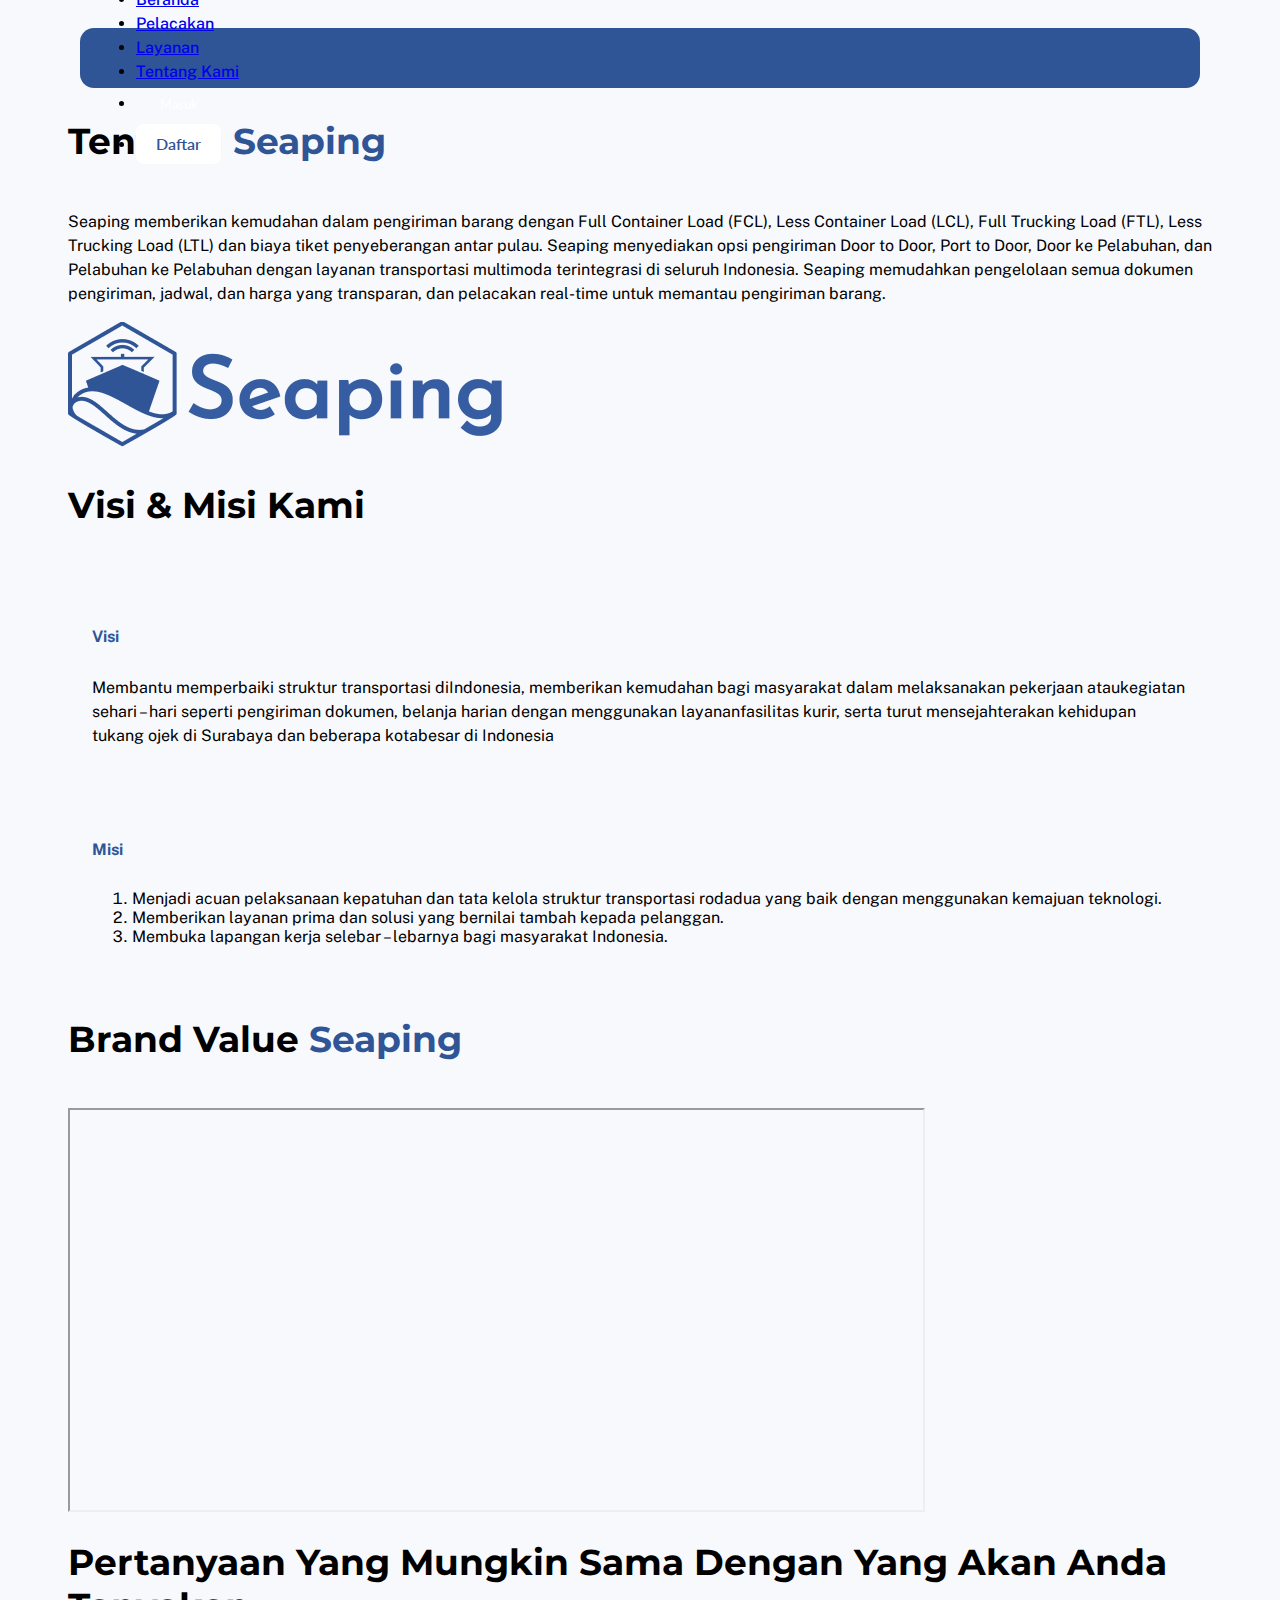
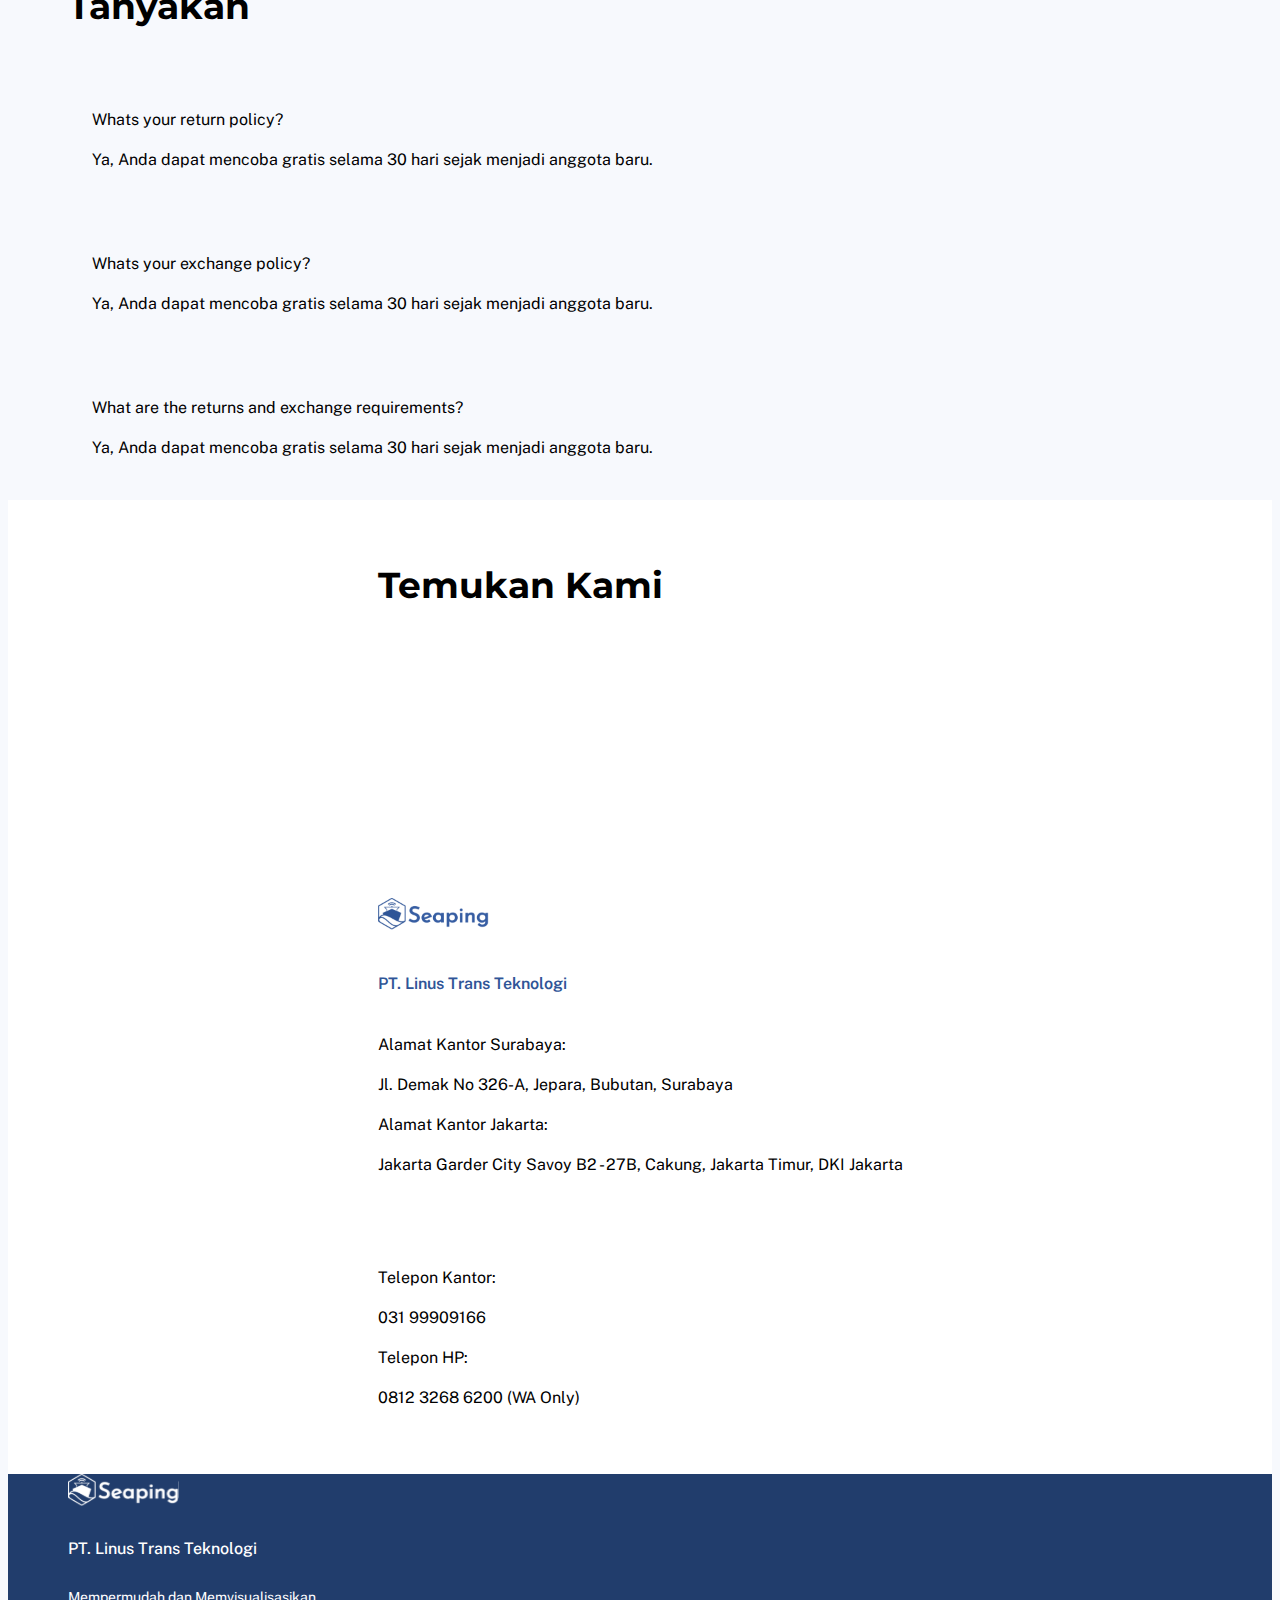
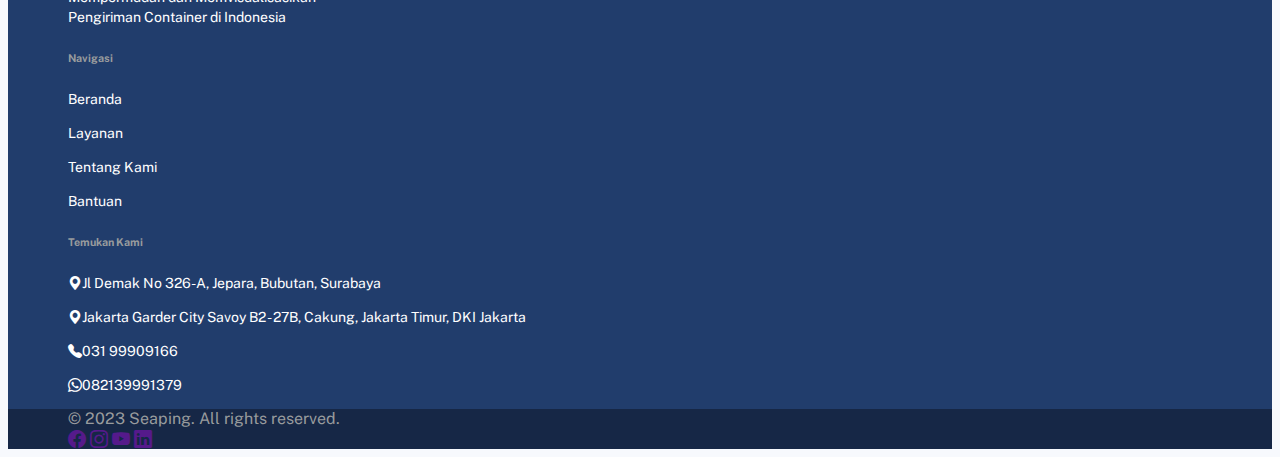
==== about us.html @ da6cc8b9 "Merge pull request #4 from slpwlkr33/gabungan" ====
<!DOCTYPE html>
<html lang="en">
  <head>
    <meta charset="UTF-8" />
    <meta http-equiv="X-UA-Compatible" content="IE=edge" />
    <meta name="viewport" content="width=device-width, initial-scale=1.0" />
    <link href="https://cdn.jsdelivr.net/npm/bootstrap@5.3.0-alpha1/dist/css/bootstrap.min.css" rel="stylesheet" integrity="sha384-GLhlTQ8iRABdZLl6O3oVMWSktQOp6b7In1Zl3/Jr59b6EGGoI1aFkw7cmDA6j6gD" crossorigin="anonymous" />
    <script src="https://cdn.jsdelivr.net/npm/bootstrap@5.3.0-alpha1/dist/js/bootstrap.bundle.min.js" integrity="sha384-w76AqPfDkMBDXo30jS1Sgez6pr3x5MlQ1ZAGC+nuZB+EYdgRZgiwxhTBTkF7CXvN" crossorigin="anonymous"></script>
    <link rel="stylesheet" href="https://cdn.jsdelivr.net/npm/bootstrap-icons@1.10.3/font/bootstrap-icons.css">
    <link rel="stylesheet" href="css/custom.css" />
    <title>Tentang Kami - Punggawa/Seaping</title>
  </head>

  <body id="home">
    <!-- Navbar -->
    <input type="checkbox" id="toggle">
    <nav class="navbar navbar-expand-lg sticky-top">
        <div class="container-fluid">
          <a class="navbar-brand" href="#">
            <img src="assets/img/Logo.svg" alt="Logo" height="28px" class="" />
          </a>
         
          <label class="navbar-toggler" style="color:none;border:none;" for="toggle">
            <span class="bar" ></span>
            <span class="bar" ></span>
            <span class="bar" ></span>
          </label>
  
          
            <ul class="nav-list navbar-nav ms-auto p-3 mb-2 mb-lg-0">
              <li class="nav-item align-self-center align-self-md-start me-2">
                <a class="nav-link active text-light" aria-current="page" href="index.html">Beranda</a>
              </li>
              <li class="nav-item align-self-center align-self-md-start me-2">
                <a class="nav-link active text-light" href="livemap.html">Pelacakan</a>
              </li>
              <li class="nav-item align-self-center align-self-md-start me-2">
                <a class="nav-link active text-light" href="index.html">Layanan</a>
              </li>
              <li class="nav-item align-self-center align-self-md-start me-2">
                <a class="nav-link active text-light" href="about us.html">Tentang Kami</a>
              </li>
              <li class="nav-item align-self-center align-self-md-start me-2">
              <a href="login.html">
                <button class="button-primary">Masuk</button>
              </a>
              </li>
              <li class="nav-item align-self-center align-self-md-start me-2">
               <a href="register.html">
                <button class="button-secondary">Daftar</button>
              </a>
              </li>
            </ul>
            </div>
          </div>
        </div>
      </nav>
    <!-- Akhir Navbar -->

    <!-- Hero section -->
    <section id="tentang">
      <div class="container h-100 tentang-tagline">
        <div class="row mt-5 h-100">
          <div class="col-md-12 col-lg-7 col-xl-7 order-2 order-lg-1">
            <h1 class="text-center text-lg-start mb-2">Tentang <span class="main-color">seaping</span></h1>
            <p class="text-center text-lg-start">Seaping memberikan kemudahan dalam pengiriman barang dengan Full Container Load (FCL), Less
              Container Load (LCL), Full Trucking Load (FTL), Less Trucking Load (LTL) dan biaya tiket penyeberangan antar pulau. Seaping menyediakan opsi pengiriman Door to Door, Port to Door, Door
              ke Pelabuhan, dan Pelabuhan ke Pelabuhan dengan layanan transportasi multimoda terintegrasi di seluruh
               Indonesia. Seaping memudahkan pengelolaan semua dokumen pengiriman, jadwal, dan harga yang transparan, dan pelacakan real-time untuk memantau pengiriman barang.</p>
          </div>
          <div class="col-12 col-lg-4 col-xl-4 col-xl-4 d-flex justify-content-center mx-0 order-1 order-lg-2">
            <img class="d-flex align-self-center ms-5" src="assets/img/logoabout.png" alt="logo">
          </div>
        </div>
        <div class="row mt-5 h-100 text-center">
          <h1 class="mb-2">Visi & misi kami</h1>
          <div class="col-12 col-lg-6 d-flex align-items-stretch">
            <div class="card border-0 m-2">
              <div class="card-body">
                <h5>Visi</h5>
                <p>Membantu memperbaiki struktur transportasi diIndonesia, memberikan kemudahan bagi masyarakat dalam melaksanakan pekerjaan ataukegiatan sehari – hari seperti pengiriman dokumen, belanja harian dengan menggunakan layananfasilitas kurir, serta turut mensejahterakan kehidupan tukang ojek di Surabaya dan beberapa kotabesar di Indonesia</p>
              </div>
            </div>  
          </div>
          <div class="col-12 col-lg-6 d-flex align-items-stretch">
            <div class="card border-0">
              <div class="card-body">
                <h5>Misi</h5>
                <ol class="list-group list-group-numbered text-start">
                  <li class="list-group-item border-0 p-0">Menjadi acuan pelaksanaan kepatuhan dan tata kelola struktur transportasi rodadua yang baik dengan menggunakan kemajuan teknologi.</li>
                  <li class="list-group-item border-0 p-0">Memberikan layanan prima dan solusi yang bernilai tambah kepada pelanggan.</li>
                  <li class="list-group-item border-0 p-0">Membuka lapangan kerja selebar – lebarnya bagi masyarakat Indonesia.</li>
                </ol>
              </div> 
            </div>
          </div>
        </div>
        <div class="row mt-5 d-flex justify-content-center text-center">
          <h1>brand value <span class="main-color">seaping</span></h1>
          <div class="col-lg-8 d-flex justify-content-center">
            <iframe width="853" height="400"
            src="https://www.youtube.com/embed/tgbNymZ7vqY">
            </iframe>
          </div>
        </div>
        <div class="row mt-5">
          <div class="col-md-12 col-lg-6  d-flex align-self-center">
            <h1 style="line-height: 44px;">pertanyaan yang mungkin sama
              dengan yang akan anda tanyakan</h1>
          </div>
          <div class="col-md-12 col-lg-6">
            <div class="card p-4 mb-4  border-0">
              <div class="card-body p-0">
                <p class="fw-bold m-0">Whats your return policy?</p>
                <p class="m-0">Ya, Anda dapat mencoba gratis selama 30 hari sejak menjadi anggota baru.</p>
              </div>
            </div>
            <div class="card p-4 mb-4 border-0">
              <div class="card-body p-0">
                <p class="fw-bold m-0">Whats your exchange policy?</p>
                <p class="m-0">Ya, Anda dapat mencoba gratis selama 30 hari sejak menjadi anggota baru.</p>
              </div>
            </div>
            <div class="card p-4 mb-4 border-0">
              <div class="card-body p-0">
                <p class="fw-bold m-0">What are the returns and exchange requirements?</p>
                <p class="m-0">Ya, Anda dapat mencoba gratis selama 30 hari sejak menjadi anggota baru.</p>
              </div>
            </div>
          </div>
        </div>
      </div>
    </section>
    <!-- akhir 1 -->

    <!-- temukan -->
      <section id="temukan">
        <div class="container h-100 position-relative">
          <div class="row temukan-tagline d-flex justify-content-center">
            <h1 class="text-center m-0">Temukan Kami</h1>
            <div class="col-12 col-lg-4 d-flex justify-content-end justify-content-md-center mb-4 mb-lg-0">
              <iframe src="https://www.google.com/maps/embed?pb=!1m14!1m8!1m3!1d15832.085804387249!2d112.720724!3d-7.238392!3m2!1i1024!2i768!4f13.1!3m3!1m2!1s0x2dd7f93204f3c67b%3A0xfcbd477641c84d5d!2sLINUSTRANS%20CARGO!5e0!3m2!1sid!2sid!4v1677134754027!5m2!1sid!2sid" width="275.62px" height="240px" style="border:0;" allowfullscreen="" loading="lazy" referrerpolicy="no-referrer-when-downgrade"></iframe>
              
            </div>
            <div class="col-12 col-md-8 col-lg-4 pe-0">
              <img src="assets/img/Logo (3).png" alt="Logo" height="32px" class="d-inline-block align-text-top mb-0"/>
              <h6 class="mb-3">
                PT. Linus Trans Teknologi
              </h6>
              <p class="fw-bold mb-0">Alamat Kantor Surabaya:</p>
              <p>Jl. Demak No 326-A, Jepara, Bubutan, Surabaya</p>
              <p class="fw-bold mb-0">Alamat Kantor Jakarta:</p>
              <p>Jakarta Garder City Savoy B2 - 27B, Cakung, Jakarta Timur, DKI Jakarta</p>
            </div>
            <div class="col-12 col-md-4 col-lg-4 pe-0">
              <br><br><br>
              <p class="fw-bold mb-0">Telepon Kantor:</p>
              <p>031 99909166</p>
              <p class="fw-bold mb-0">Telepon HP:</p>
              <p>0812 3268 6200 (WA Only)</p>
            </div>
          </div>
        </div>
      </section>
    <!-- akhir temukan -->

   
  </body>
    <!-- footer -->
    <section class="">
      <footer class="footer-ats text-white">
        <div class="container py-3">
          <div class="row">
            <div class="col-md-4 col-lg-5 col-xl-5 mt-3 ftrats">
              <img src="assets/img/Logo.svg" alt="Logo" height="32px" class="d-inline-block align-text-top mb-3"/>
              <h5 class="mb-3">
                PT. Linus Trans Teknologi
              </h5>
              <p class="ftrdesc">
                Mempermudah dan Memvisualisasikan Pengiriman Container di Indonesia
              </p>
            </div>
            <div class="col-md-4 col-lg-2 col-xl-2 mt-3 ftrats ps-md-5">
              <h6 class="mb-4 font-weight-bold">
                Navigasi
              </h6>
              <p>
                <a class="text-white text-decoration-none">Beranda</a>
              </p>
              <p>
                <a class="text-white text-decoration-none">Layanan</a>
              </p>
              <p>
                <a class="text-white text-decoration-none">Tentang Kami</a>
              </p>
              <p>
                <a class="text-white text-decoration-none">Bantuan</a>
              </p>
            </div>
            <div class="col-md-4 col-lg-5  col-xl-5 mt-3 ftrats">
              <h6 class="mb-4 font-weight-bold">Temukan Kami</h6>
              <p><i class="bi bi-geo-alt-fill me-2"></i>Jl Demak No 326-A, Jepara, Bubutan, Surabaya</p>
              <p><i class="bi bi-geo-alt-fill me-2"></i>Jakarta Garder City Savoy B2 - 27B, Cakung, Jakarta Timur, DKI Jakarta</p>
              <p><i class="bi bi-telephone-fill me-2"></i></i>031 99909166</p>
              <p><i class="bi bi-whatsapp me-2"></i></i>082139991379</p>
            </div>
          </div>
        </div>
        <div class="footer-bwh text-start py-3">
          <div class="container">
            <div class="row">
              <div class="col-12 col-lg-9 col-md-8 align-self-center text-center text-md-start">
                © 2023 Seaping. All rights reserved.
              </div>
              <div class="col-12 col-lg-3 col-md-4 text-center text-md-end">
                <a href="" class="btn text-light"><i class="bi bi-facebook" width="24px"></i></a>
                <a href="" class="btn text-light"><i class="bi bi-instagram" width="24px"></i></a>
                <a href="" class="btn text-light"><i class="bi bi-youtube" width="24px"></i></a>
                <a href="" class="btn text-light"><i class="bi bi-linkedin" width="24px"></i></a>
              </div>
            </div>
          </div>
        </div>
      </footer>
    </section>
    <!-- end of footer -->
</html>
---- css/custom.css ----
@import url('https://fonts.googleapis.com/css2?family=Lato&family=Montserrat:wght@400;700&family=Public+Sans:wght@400;500;700;800&display=swap');

:root {
  --main-color: #2f5597;
  --body-color: #F7F9FD;

  --main-font: "Public Sans", sans-serif;
  --heading-font: "Montserrat", sans-serif;
  --button-font: "Lato", sans-serif;
}

*{
  z-index: 2;
}

body {
  background-color: var(--body-color);
  font-family: var(--main-font);
}
.lbl-form-urutkan{
  font-family: 'Public Sans';
font-style: normal;
font-weight: 500;
font-size: 16px;
line-height: 24px;
/* identical to box height, or 150% */

letter-spacing: -0.011em;

/* Neutral/100 */

color: #0A0A0A;
}
.main-color{
  color: var(--main-color);
}

.abu{
  color: #3D3F40;
}
.title-article{
  font-size: 36px;
}

.container{
  margin-left: 60px;
  margin-right: 60px;
  width: auto;
}

@media screen and (max-width:500px) {
  .container{
    margin-left: 8px;
    margin-right: 8px;
    width: auto;
  }
}
/* Home.html style */
/* Navbar style */
.navbar {
  font-family: var(--main-font);
  font-size: 16px;
  font-weight: 500;
  line-height: 24px;
  background-color: var(--main-color);
  margin: 28px 72px 0 72px;
  border-radius: 14px;

  display: flex;
  padding-left: 1rem;
  flex-direction: row;
  justify-content: space-between;
  align-items: center;
  gap: 260px;
  height: 60px;
}

@media screen and (max-width:500px){
  .navbar {
    font-family: var(--main-font);
    font-size: 16px;
    font-weight: 500;
    line-height: 24px;
    background-color: var(--main-color);
    margin: 32px 20px 0 20px;
    border-radius: 14px;
  
    display: flex;
    padding-left: 1rem;
    flex-direction: row;
    justify-content: space-between;
    align-items: center;
    gap: 260px;
    height: 60px;
  }
}

.button-primary {
  width: 85px;
  height: 40px;
  border-radius: 8px;
  border: 0;
  background-color: transparent;
  font-family: var(--button-font);
  color: white;
}

.button-secondary {
  width: 85px;
  height: 40px;
  background-color: white;
  border: 0;
  border-radius: 8px;
  font-family: var(--button-font);
  font-size: 16px;
  font-weight: 600;
  color: var(--main-color);
  margin-right: 4px;
}

/* .navbar { 
  display: flex;
  flex-direction: row;
  justify-content: space-between;
  align-items: center;
  padding: 10px 16px;
  gap: 260px;

  background-color: #24598e;
  position: absolute;
  width: 1296px;
  height: 60px;
  left: 20px;
  top: 20px;
} */

/* Hero section */
#hero{
  height: 100vh;
  width: 100%;
}

/* @media screen and (min-width:1000px) {
  #hero{
    height: 70vh;
  }
} */

@media screen and (min-width:500px) and (max-width:1000px){
  #hero{
    height: 80vh;
  }
} 

@media screen and (min-width:0px) and (max-width:500px){
  #hero{
    height: 110vh;
  }
} 

.hero-tagline h1{
  font-family: var(--heading-font);
  font-style: normal;
  font-weight: 700;
  font-size: 52px;
  line-height: 58px;
  text-transform: capitalize;
}

.hero-tagline h1{
  font-family: var(--heading-font);
  font-style: normal;
  font-weight: 700;
  font-size: 48px;
  line-height: 58px;
  text-transform: capitalize;
}



.hero-tagline p{
  font-family: var(--heading-font);
  font-style: normal;
  font-weight: 500;
  font-size: 20px;
  line-height: 36px;
}

.img-hero{
  z-index: 1;
  width: 48%;
  margin-right: 10px;
}

.hero-card{
  z-index: 3;
  border: 0;
  border-radius: 12px;
  padding: 20px 32px;
  font-family: var(--main-font);
  font-weight: 800;
  font-size: 28px;
}

.hero-card .card-body{
  padding: 0;
}


.btn-carijadwal{
  background: #2F5597;
  border-radius: 8px;
  display: flex;
  flex-direction: row;
  justify-content: center;
  align-items: center;
  padding: 8px 20px;
  gap: 4px;
  
  width: 130px;
  height: 40px;

  color: white;
  font-family: 'Public Sans';
  font-style: normal;
  font-weight: 500;
  font-size: 16px;
  line-height: 24px;
}

.btn-carijadwal:hover{
  background: #2F5597;
  border-radius: 8px;
  display: flex;
  flex-direction: row;
  justify-content: center;
  align-items: center;
  padding: 8px 20px;
  gap: 4px;
  
  width: 130px;
  height: 40px;

  color: white;
  font-family: 'Public Sans';
  font-style: normal;
  font-weight: 500;
  font-size: 16px;
  line-height: 24px;
}

/* #hero h1{
  font-family: var(--heading-font);
  font-size: 36px;
  font-weight: 700;
  
} */

/* wa floating style */
#wa.btn-floating{
  position: fixed;
  right: 20px;
  bottom: 25px;
  overflow: hidden;
  width: 50px;
  padding-left: 9px;
  height: 50px;
  border-radius: 100px;
  border: 2px solid #fff;
  z-index: 99;
  color: white;
  transition: .2s;
  background-color: #34af23;
}

#wa.btn-floating:hover{
  width: auto;
  padding: 0 15px;
  cursor: pointer;
}

#wa.btn-floating:hover img{
  margin-bottom: -3px;
}

#wa.btn-floating span{
  font-family: var(--button-font);
  font-size: 16px;
  margin-left: 5px;
  transition: .2s;
  line-height: 0px;
  display: none;
}

#wa.btn-floating:hover span{
  display: inline-block;
}

/* Layanan Section */
#layanan{
  height: 100%;
  left: 0px;
  top: 724px;
  border-radius: 0px;
  background-color: white;
  padding-top: 48px ;
  padding-bottom: 48px ;
}

#layanan .card-tagline .card{
  border: 0;
  background-color: #F7F9FD;
}

.layanan-tagline h1{
  font-family: var(--heading-font);
  font-style: normal;
  font-weight: 700;
  font-size: 48px;
  line-height: 58px;
  text-transform: capitalize;
  text-align: center;
}


.card-tagline h5{
  font-family: var(--main-font);
  font-weight: 700;
  font-size: 22px;
  line-height: 28px;
  color: var(--main-color);
  text-align: center;
  margin: 0;
}

.card-tagline p{
  font-family: var(--main-font);
  font-style: normal;
  font-weight: 500;
  font-size: 16px;
  line-height: 24px;
  text-align: center;
  color: black;
}

@media screen and(min-width:1400px) {
  .card-tagline h5{
    font-family: var(--main-font);
    font-weight: 700;
    font-size: 10px;
    line-height: 28px;
    color: var(--main-color);
    text-align: center;
    margin: 0; 
  }
}

@media screen and (min-width:400px) and (max-width:900px){
  .layanan-tagline h1{
    font-family: var(--heading-font);
    font-style: normal;
    font-weight: 700;
    font-size: 36px;
    line-height: 58px;
    text-transform: capitalize;
    text-align: center;
  }
  
  .card-tagline h5{
    font-family: var(--main-font);
    font-weight: 700;
    font-size: 20px;
    line-height: 28px;
    color: var(--main-color);
    text-align: center;
    margin: 0;
  }
  
  .card-tagline p{
    font-family: var(--main-font);
    font-style: normal;
    font-weight: 500;
    font-size: 16px;
    line-height: 24px;
    text-align: center;
    color: black;
  }
}

@media screen and (max-width:500px){
  #layanan{
    padding-top: 24px ;
    padding-bottom: 24px ;
  }
  .card-tagline{
    padding: 0 12px;
  }
  .card-tagline .card{
    display: block;
    width: 100%;
  }
  .layanan-tagline h1{
    font-family: var(--heading-font);
    font-style: normal;
    font-weight: 700;
    font-size: 24px;
    line-height: 28px;
    text-transform: capitalize;
    text-align: center;
  }
  
  .card-tagline h5{
    font-family: var(--main-font);
    font-weight: 700;
    font-size: 16px;
    line-height: 24px;
    color: var(--main-color);
    text-align: center;
    margin: 0;
  }
  
  .card-tagline p{
    font-family: var(--main-font);
    font-style: normal;
    font-weight: 500;
    font-size: 14px;
    line-height: 20px;
    text-align: center;
    margin: 0;
    color: black;
  }
}
/* Mengapa style */
.mengapa-tagline h1{
  font-family: var(--heading-font);
  font-style: normal;
  font-weight: 700;
  font-size: 48px;
  line-height: 58px;
  text-transform: capitalize;
}

.mengapa-tagline h5{
  font-family: var(--main-font);
  font-weight: 700;
  font-size: 22px;
  line-height: 28px;
  color: var(--main-color);
  align-items: center;
  margin: 0;
}

.mengapa-tagline p{
  font-family: var(--main-font);
  font-style: normal;
  font-weight: 500;
  font-size: 16px;
  line-height: 24px;
  color: black;
}

.img-hero{
  width: 48%;
  margin-right: 10px;
}


@media screen and (max-width:900px){
  .mengapa-card{
    justify-content: center;
    left: 0px;
    border: 0;
    border-radius: 16px;
    width: 342px;
  }
}
@media screen and (min-width:900px){
  .mengapa-card{
    z-index: 3;
    left: -63px;
    border: 0;
    border-radius: 16px;
    width: 342px;
  }
}

.mengapa-tagline .material-icons{
  left: 8.33%;
  right: 8.33%;
  top: 4.17%;
  bottom: 4.17%;
  font-size: 33px;
}
/* Tutorial style */
#tutorial{
  display: flex;
  flex-direction: column;
  align-items: center;
  padding: 32px 72px;
  gap: 16px;
  background-color: white;
}

.tutor-tagline h1{
  font-family: var(--heading-font);
  font-style: normal;
  font-weight: 700;
  font-size: 48px;
  line-height: 58px;
  text-transform: capitalize;
  text-align: center;
}

.step-img{
  width: 90%;
}

@media screen and (min-width:768px) and (max-width:992px) {
  .dot{
    transform: rotate(90deg);
    left: -30px;
    position: relative;
  }
}
@media screen and (max-width:768px) {
  .dot{
    transform: rotate(90deg);
    left: -18px;
    position: relative;
  }
}


.rotate-90{
  transform: rotate(90deg);
  left: -12px;
  position: relative;
}

/* Artikel style */
#artikel{
  margin: 40px 0;
}

.artikel-img{
  border-radius: 12px;
}

#artikel h3{
  font-family: var(--heading-font);
  font-weight: 700;
  font-size: 28px;
}

#artikel a{
  font-family: var(--heading-font);
  font-style: normal;
  font-weight: 600;
  font-size: 20px;
  line-height: 28px;
  text-decoration: none;
  color: #5D5F61;
}

#artikel h4{
  font-family: var(--heading-font);
  font-weight: 600;
  font-size: 20px;
  color: #5D5F61;
}

#artikel .card{
  background-color: transparent;
  border: 0;
  border-radius: 0%;
  border-bottom: 1px solid #D8DCE0;
}

.artikel-card h5{
  font-family: var(--main-font);
  font-weight: 700;
  font-size: 20px;
}

.artikel-card p{
  font-family: var(--main-font);
  font-size: 16px;
  font-weight: 400;
  line-height: 24px;
  margin: 0;
}

.artikel-card span{
  font-family: var(--main-font);
  font-weight: 500;
  font-size: 14px;
  color: #0A0A0A;
}

.artikel-card span.tgl{
  font-family: var(--main-font);
  font-weight: 500;
  font-size: 14px;
  color: #3D3F40;
}

.footer-ats{
  background-color: #213D6C;
  color: #989B9D;
}

.footer-bwh{
  background-color: #162746;
  color: #989B9D;
}

.footer-bwh i{
  font-size: 18px;
}

.ftrats h5{
  font-family: var(--main-font);
  font-weight: 500;
  font-size: 16px;
  line-height: 24px;
  color: white;
}

.ftrats p{
  font-family: var(--main-font);
  font-weight: 400;
  font-size: 14px;
  line-height: 20px;
  color: white;
}

@media screen and (min-width:820px) {
  .ftrdesc{
    width: 300px;
  }
}


.btn-selengkapnya{
  font-family: var(--main-font);
  font-weight: 500;
  font-size: 16px;
  line-height: 24px;
  color: var(--main-color);
}

.btn-selengkapnya a{
  background-color: #DCE5F4;
}

/* about.html style */
/* tentang style */
.tentang-tagline h1{
  font-family: var(--heading-font);
  font-style: normal;
  font-weight: 700;
  font-size: 36px;
  line-height: 58px;
  text-transform: capitalize;
  margin-bottom: 40px;
}

.tentang-tagline h5{
  font-family: var(--main-font);
  font-style: normal;
  font-weight: 700;
  font-size: 16px;
  line-height: 24px;
  color: var(--main-color);
}

.tentang-tagline p{
  font-family: var(--main-font);
  font-style: normal;
  font-weight: 400;
  font-size: 16px;
  line-height: 24px;
}

.card-body{
  padding: 24px;
}

/* Temukan style */
#temukan{
  display: flex;
  flex-direction: column;
  justify-content: center;
  align-items: center;
  padding: 32px 72px 48px;
  gap: 16px;
  height: auto;
  background: #FFFFFF;
}

.temukan-tagline h1{
  font-family: var(--heading-font);
  font-style: normal;
  font-weight: 700;
  font-size: 36px;
  line-height: 58px;
  text-transform: capitalize;
  margin-bottom: 40px;
}

.temukan-tagline h6{
  font-family: var(--main-font);
  font-style: normal;
  font-weight: 600;
  font-size: 16px;
  line-height: 24px;
  color: var(--main-color);
}

.temukan-tagline p{
  font-family: var(--main-font);
  font-style: normal;
  font-weight: 400;
  font-size: 16px;
  line-height: 24px;
}

/* Track style */
/* button style */
.btn-track1{
  background: var(--main-color);
  border-radius: 8px 0px 0px 8px;
  border: 0;

  font-family: var(--main-font);
  font-style: normal;
  font-weight: 500;
  font-size: 16px;
  line-height: 24px;
}

.btn-track1resi{
  background: #DCE5F4;
  border-radius: 8px 0px 0px 8px;
  border: 0;

  font-family: var(--main-font);
  font-style: normal;
  font-weight: 500;
  font-size: 16px;
  line-height: 24px;
  color: var(--main-color);
}

/* .btn-track1 a:hover{
  font-family: var(--main-font);
  font-style: normal;
  font-weight: 500;
  font-size: 16px;
  line-height: 24px;
  color: white;
} */

.btn-track2{
  background: #DCE5F4;
  border-radius: 0px 8px 8px 0px;
  border: 0;

  font-family: var(--main-font);
  font-style: normal;
  font-weight: 500;
  font-size: 16px;
  line-height: 24px;
  color: var(--main-color);
}

.btn-track2resi{
  background: var(--main-color);
  border-radius: 0px 8px 8px 0px;
  border: 0;

  font-family: var(--main-font);
  font-style: normal;
  font-weight: 500;
  font-size: 16px;
  line-height: 24px;
}

/* .btn-track2:hover{
  background: var(--main-color);
  border: 0;

  font-family: var(--main-font);
  font-style: normal;
  font-weight: 500;
  font-size: 16px;
  line-height: 24px;
  color: white;
} */

/* Live Map style */
.btn-livemap{
  font-family: var(--main-font);
  font-weight: 500;
  font-size: 16px;
  line-height: 24px;
  color: var(--main-color);
  text-decoration: none;
}

.lmap-tagline{
  margin-top: 36px;
}

.lmap-tagline h1{
  font-family: var(--heading-font);
  font-style: normal;
  font-weight: 700;
  font-size: 36px;
  line-height: 44px;
  margin-bottom: 4px;
}

.lmap-tagline p{
  font-family: var(--main-font);
  font-style: normal;
  font-weight: 400;
  font-size: 16px;
  line-height: 24px;
}

/* cekresi.html style */
/* resi style */
#resi{
  height: 80vh;
}

@media screen and (min-width:600px) and (max-width:900px){
  .inputresi{
    display: block;
    width: 100%;
}
}

/* .lacak p{
  font-family: var(--main-font);
  font-style: normal;
  font-weight: 400;
  font-size: 9px;
  line-height: 20px;
  color: #989B9D;
} */

.btn-lacak{
  background-color: var(--main-color);
  width: 85px;
  height: 40px;
  border-radius: 8px;
  border: 0;

  font-family: var(--main-font);
  font-style: normal;
  font-weight: 500;
  font-size: 16px;
  line-height: 24px;
  color: white;
}

/* blog.html style */
/* hdblog */
#articleblog .card{
  border: none;
  background-color: transparent;
}

#articleblog .card .card-body{
  padding-left: 0;
}

#articleblog a{
  text-decoration: none;
  color: #0A0A0A;
}

#articleblog p{
  font-family: var(--main-font);
  font-style: normal;
  font-weight: 400;
  font-size: 16px;
  line-height: 24px;
}

#articleblog h1{
  font-family: var(--main-font);
  font-style: normal;
  font-weight: 700;
  font-size: 36px;
  line-height: 44px;
  margin-bottom: 32px;
}

#articleblog img{
  margin-top: 16px;
  margin-bottom: 24px;
}

@media screen and (min-width: 1440px) {
  #articleblog p{
    padding-right: 30px;
  }
}

.hdblog-tagline{
  margin-top: 40px;
}

.hdblog-tagline h2{
  font-family: var(--main-font);
  font-style: normal;
  font-weight: 600;
  font-size: 24px;
  line-height: 28px;
}

.hdblog-tagline h3{
  font-family: var(--main-font);
  font-style: normal;
  font-weight: 600;
  font-size: 20px;
  line-height: 28px;
}

.authormini span{
  font-family: var(--main-font);
  font-style: normal;
  font-weight: 500;
  font-size: 14px;
  line-height: 20px;  
}


/* result.html style */
/* timeline style */
.bold{
  font-family:  var(--main-font);
  font-style: normal;
  font-weight: 500;
  font-size: 16px;
  line-height: 24px;
}

.bold.time{
  color: #5D5F61;
}

.time{
  position:absolute; left:-110px;
}

.timeline-wrapper {
  padding-left:65px;
  min-width: 400px;
  font-family: 'Helvetica';
  font-size: 14px;
}

.StepProgress {
position: relative;
padding-left: 45px;
list-style: none;
}

.StepProgress::before {
display: inline-block;
content: '';
position: absolute;
top: 2px;
left: 133px;
width: 10px;
height: 100%;
border-left: 2px solid #DCE5F4;
}

.StepProgress-item {
position: relative;
counter-increment: list;
padding-left: 110px;
}

.StepProgress-item:not(:last-child) {
  padding-bottom: 20px;
}

.StepProgress-item::before {
display: inline-block;
content: '';
position: absolute;
left: 88px;
height: 100%;
width: 10px;
}

.StepProgress-item::after {
content: '';
display: inline-block;
position: absolute;
top: 2px;
left: 79px;
width: 20px;
height: 20px;
border: 2px solid #DCE5F4;
border-radius: 50%;
background-color: #DCE5F4;
}

.StepProgress-item::after:not(:last-child){
  top: 10px;
}

.StepProgress-item.is-done::before {
border-left: 2px solid var(--main-color);
top: 2px;
}

.StepProgress-item.is-done::after {
font-size: 10px;
color: #FFF;
text-align: center;
border: 2px solid var(--main-color);
background-color: var(--main-color);
}

@media screen and (max-width:520px) {
  .bold{
    font-family:  var(--main-font);
    font-style: normal;
    font-weight: 500;
    font-size: 16px;
    line-height: 24px;
  }
  
  .bold.time{
    color: #5D5F61;
  }
  
  .time{
    position:absolute; left:-110px;
  }
  
  .timeline-wrapper {
    padding-left:65px;
    min-width: 400px;
    font-family: 'Helvetica';
    font-size: 14px;
  }
  
  .StepProgress {
  position: relative;
  list-style: none;
  }
  
  .StepProgress::before {
  display: inline-block;
  content: '';
  position: absolute;
  top: 2px;
  left: -55px;
  width: 10px;
  height: 100%;
  border-left: 2px solid #DCE5F4;
  }
  
  .StepProgress-item {
  position: relative;
  counter-increment: list;
  left: -80px;
  padding-left: 0px ;
  }
  
  .StepProgress-item:not(:last-child) {
    padding-bottom: 20px;
  }
  
  .StepProgress-item::before {
  display: inline-block;
  content: '';
  position: absolute;
  left: -20px;
  height: 100%;
  width: 10px;
  }
  
  .StepProgress-item::after {
  content: '';
  display: inline-block;
  position: absolute;
  top: 2px;
  left: -30px;
  width: 20px;
  height: 20px;
  border: 2px solid #DCE5F4;
  border-radius: 50%;
  background-color: #DCE5F4;
  }
  
  .StepProgress-item::after:not(:last-child){
    top: 10px;
  }
  
  .StepProgress-item.is-done::before {
  border-left: 2px solid var(--main-color);
  top: 2px;
  }
  
  .StepProgress-item.is-done::after {
  font-size: 10px;
  color: #FFF;
  text-align: center;
  border: 2px solid var(--main-color);
  background-color: var(--main-color);
  }
}
/* Schedule.html style */
.bg-img{
  position: absolute;
  width: 100%;
  z-index: 1;
  top: 0;
}

#inputrute .row{
  margin-top: 116px;
}

#inputrute .card{
  display: flex;
  flex-direction: row;
  align-items: flex-end;
  padding: 20px 32px 32px;
  gap: 16px;

  box-shadow: 0px 0px 36px rgba(10, 10, 10, 0.12);
  border-radius: 12px;
}

#inputrute .card-body{
  padding: 0;
}

.lbl-form{
  font-family: 'Public Sans';
font-style: normal;
font-weight: 500;
font-size: 14px;
line-height: 20px;
}

.selectsch{
  padding: 8px 16px;
}

.cardsch p{
  background-color: #F7F7F7;
  padding: 4px 12px;
  border-radius: 96px;
  margin: 0;

  font-family: 'Lato';
  font-style: normal;
  font-weight: 500;
  font-size: 14px;
  line-height: 20px;
  text-align: center;
  color: #20573D;
}

.tujuancardsch{
  padding-left: 90px;
}

.arrowright{
  left: -15px;
  font-size: 38.11px;
  position: absolute;
  color: var(--main-color);
}

.btn-pesan{
  display: flex;
  flex-direction: row;
  justify-content: center;
  align-items: center;
  padding: 8px 20px;
  gap: 4px;
  width: 82px;
  height: 40px;

  background: #2F5597;
  color: white;
  text-decoration: none;
  border-radius: 8px;
  font-family: var(--button-font);
  font-style: normal;
  font-weight: 600;
  font-size: 16px;
  line-height: 24px;
}
.btn-pesan-tab{
  display: flex;
  flex-direction: row;
  justify-content: center;
  align-items: center;
  padding: 8px 20px;
  gap: 4px;
  width: 100%;
  height: 40px;

  background: #2F5597;
  color: white;
  text-decoration: none;
  border-radius: 8px;
  font-family: var(--button-font);
  font-style: normal;
  font-weight: 600;
  font-size: 16px;
  line-height: 24px;
}
/* .btn-sch{
  width: 262.25px;
  height: 40px;
  background: #FFFFFF;  
  border: 1px solid #BABEC1;
  border-radius: 8px;
} */

#my-template{
  width: 100%;
}

/* login style */
#login{
  height: 100vh;
  width: auto;
  background-color: #F7F9FD;
}

.img-login{
  width: 380px;
  height: 110px;
}

.login-tagline h1{
  font-family: 'Public Sans';
  font-style: normal;
  font-weight: 700;
  font-size: 36px;
  line-height: 44px;
  /* identical to box height, or 122% */
  
  text-align: center;
}

.btn-login{
  display: flex;
  flex-direction: row;
  justify-content: center;
  align-items: center;
  padding: 8px 20px;
  gap: 4px;
  
  width: 421px;
  height: 40px;
  
  /* Neutral/30 */
  
  background: #E4E9EC;
  border-radius: 8px;
}

.btn-login:hover{
  display: flex;
  flex-direction: row;
  justify-content: center;
  align-items: center;
  padding: 8px 20px;
  gap: 4px;
  
  width: 421px;
  height: 40px;
  
  /* Neutral/30 */
  
  background: var(--main-color);
  border-radius: 8px;

  color: #FFF;
}

#login a{
  text-decoration: none;
  font-family: var(--main-font);
  font-style: normal;
  font-weight: 600;
  font-size: 16px;
  line-height: 24px;
}

#login label{
  font-family: 'Public Sans';
  font-style: normal;
  font-weight: 500;
  font-size: 16px;
  line-height: 24px;
}

.persetujuan{
  display: flex;
  width: 100%;;
}

#login form{
  margin: 240px;
  width: fit-content;
}

.login-tagline h3{
  font-family: var(--main-font);
  font-style: normal;
  font-weight: 600;
  font-size: 20px;
  line-height: 28px;
}

@media screen and (min-width:500px) and (max-width:900px) {
  #login form{
    margin: 80px;
    width: fit-content;
  }
}
@media screen and (max-width:500px) {
  #login form{
    margin: 20px;
    width: fit-content;
  }
}
@media screen and (max-width:440px) {
  .img-login{
    width: 240px;
    height: 70px;
  }
}

/* register style */
#register{
  height: 100vh;
  width: auto;
  background-color: #F7F9FD;
}

#register a{
  text-decoration: none;
  font-family: var(--main-font);
  font-style: normal;
  font-weight: 600;
  font-size: 16px;
  line-height: 24px;
}
.latest {
  display:inline;
}
#register label{
  font-family: 'Public Sans';
  font-style: normal;
  font-weight: 500;
  font-size: 16px;
  line-height: 24px;
}

#register form{
  margin: 240px;
  width: fit-content;
}

@media screen and (min-width:500px) and (max-width:900px) {
  #register form{
    margin: 80px;
    width: fit-content;
  }
}
@media screen and (max-width:500px) {
  #register form{
    margin: 20px;
    width: fit-content;
  }
}
@media screen and (max-width:440px) {
  .img-login{
    width: 240px;
    height: 70px;
  }
}

/* Media Query */
@media screen and (min-width:600px) and (max-width:900px) {
  .hero-tagline h1{
    font-family: var(--heading-font);
    font-style: normal;
    font-weight: 700;
    font-size: 36px;
    line-height: 44px;
    text-transform: capitalize;
  }    
  .mengapa-tagline h1{
    font-family: var(--heading-font);
    font-style: normal;
    font-weight: 700;
    font-size: 24px;
    line-height: 44px;
    text-transform: capitalize;
  }
  .layanan-tagline h1{
    font-family: var(--heading-font);
    font-style: normal;
    font-weight: 700;
    font-size: 36px;
    line-height: 58px;
    text-transform: capitalize;
    text-align: center;
  }
  .tutor-tagline h1{
    font-family: var(--heading-font);
    font-style: normal;
    font-weight: 700;
    font-size: 36px;
    line-height: 44px;
    text-transform: capitalize;
  }
  .btn-carijadwal{
    background: #2F5597;
    border-radius: 8px;
    display: flex;
    flex-direction: row;
    justify-content: center;
    align-items: center;
    padding: 8px 20px;
    gap: 4px;
    display: block;
    
    width: 100%;
    height: 40px;
  
    color: white;
    font-family: 'Public Sans';
    font-style: normal;
    font-weight: 500;
    font-size: 16px;
    line-height: 24px;
  }
}

@media screen and (max-width:600px) {
  .container{
    margin-left: 8px;
    margin-right: 8px;
    width: auto;
  }
  .hero-tagline h1{
    font-family: var(--heading-font);
    font-style: normal;
    font-weight: 700;
    font-size: 24px;
    line-height: 28px;
    text-transform: capitalize;
    text-align: center;
  }    
  .hero-tagline p{ 
    font-family: var(--heading-font);
    font-style: normal;
    font-weight: 500;
    font-size: 14px;
    line-height: 24px;  
    text-align: center;
  }
  .layanan-tagline h1{
    font-family: var(--heading-font);
    font-style: normal;
    font-weight: 700;
    font-size: 24px;
    line-height: 28px;
    text-transform: capitalize;
    text-align: center;
  }
  .mengapa-tagline h1{
    font-family: var(--heading-font);
    font-style: normal;
    font-weight: 700;
    font-size: 24px;
    line-height: 28px;
    text-transform: capitalize;
  }
  .tutor-tagline h1{
    font-family: var(--heading-font);
    font-style: normal;
    font-weight: 700;
    font-size: 24px;
    line-height: 28px;
    text-transform: capitalize;
  }
  /* artikel di index */
  #artikel h3{
    font-family: var(--heading-font);
    font-weight: 600;
    font-size: 16px;
  }
  #artikel h4{
    font-family: var(--heading-font);
    font-weight: 600;
    font-size: 14px;
    color: #5D5F61;
  }
  .artikel-card h5{
    font-family: var(--main-font);
    font-weight: 700;
    font-size: 14px;
  }
  .artikel-card p{
    font-family: var(--main-font);
    font-size: 12px;
    font-weight: 400;
    line-height: 24px;
    margin: 0;
  }
  .artikel-card span{
    font-family: var(--main-font);
    font-weight: 500;
    font-size: 12px;
    color: #0A0A0A;
  }
  /* footer */
  .ftrats h5{
    font-family: var(--main-font);
    font-weight: 500;
    font-size: 16px;
    line-height: 24px;
    color: white;
  }
  
  .ftrats p{
    font-family: var(--main-font);
    font-weight: 400;
    font-size: 14px;
    line-height: 20px;
    color: white;
  }
  .footer-bwh i{
    font-size: 32px;
  }
}

/* Bendo */
.filter-tab{
  display: none;
  border: 1px solid var(--main-color);
}
.tab-row{
  display: none;
}
.input-group-append {
  cursor: pointer;
}
@media (max-width:1000px){
  #inputrute .card{
    display: none;
  } 
  .offcanvas.offcanvas-bottom{
    display: flex;
flex-direction: column;
/* justify-content: center; */
/* align-items: center; */
padding: 24px 72px;
/* gap: 8px; */

width: 100%;
height: 760px;

/* Neutral/10 */

background: #FFFFFF;
border-radius: 24px 24px 0px 0px;
  }
  
  .filter-schedule{
    display: none;
  } 
  .filter-tab{
    display: inline;
  } 
  .arrow-circle {
    display: none;
  }
  .float-right{
    display: flex;
    flex-direction: row;
    justify-content: center;
    align-items: center;
    padding: 4px 12px;
    gap: 4px;
    width:100%;
    height: 28px;
    background: #F7F9FD;
    border-radius: 96px;

    flex: none;
    order: 1;
    flex-grow: 0; 
    font-weight: 500;
    font-size: 14px;
    line-height: 20px;
    }
 .swal2-container.swal2-center>.swal2-popup{
   display: flex;
    flex-direction: column;
    align-items: center;
    padding: 36px 35px;
    gap: 24px;

    position: relative;
    width: 320px;
    height: 328px;
    background: #EBF0F4;
    border-radius: 16px;
  }
  .swal2-title{
   width: 250px;
    height: 100px;
    font-family: 'Public Sans';
    font-style: normal;
    font-weight: 600;
    font-size: 24px;
    line-height: 30px;
  }
  .swal2-styled.swal2-confirm{
    display: flex;
    margin-top: 20px;
flex-direction: row;
justify-content: center;
align-items: center;
padding: 12px 20px;
gap: 4px;

width: 195px;
height: 44px;

/* Primary/Main */

background: #2F5597;
border-radius: 8px;

/* Inside auto layout */

flex: none;
order: 0;
align-self: stretch;
flex-grow: 0;
  }
  .swal2-styled.swal2-cancel{
     display: flex;
flex-direction: row;
justify-content: center;
align-items: center;
/* padding: 12px 20px; */
gap: 4px;
color: var(--main-color);
margin-bottom: 15px;
width: 195px;
height: 44px;

/* Primary/Main */

border-radius: 8px;
background: none;
border:1px solid #2F5597;

/* Inside auto layout */

flex: none;
order: 0;
align-self: stretch;
flex-grow: 0;
  }
}


@media (max-width: 1000px) {
  nav .navbar-brand {
  margin-bottom: 21px;
}
#articleblog h1{
  width: 624px;
height: 28px;

/* Heading/H3 */

font-family: 'Public Sans';
font-style: normal;
font-weight: 600;
font-size: 20px;
line-height: 28px;
/* identical to box height, or 140% */

letter-spacing: -0.017em;

/* Neutral/100 */

color: #0A0A0A;
}

.latest{
  display: none;
} 
.sort-time{
  display: none;
}
.arrow-circle {
display: flex;
}
.desktop-row{
display: none;
}
.tab-row{
display: flex;
}
.reset-offcanvas {
  width: 32px;
  height: 6px;
  border: none;
  background-color: #BABEC1;
  border-radius: 96px;
  margin-top: 24px;
  position: absolute;
}
  nav .nav-list {
      display: grid;
      position: absolute;
      background: var(--main-color);
      width: 100%;
      top: 40px;
      left: 0;
      border-radius: 10px;
      transform: translateY(-200%);
      z-index: -1;
      transition: .6s;
  }

  nav .nav-list .nav-item {
      padding-left: 35px;
  }

  nav .navbar-toggler {
      display: grid !important;
  }

}

nav .navbar-toggler {
  display: none;
  height: min-content;
  /* margin-top: 10px; */
  margin-bottom: 10px;
  cursor: pointer;
}

nav .navbar-toggler .bar {
  width: 20px;
  height: 3px;
  border: none;
  margin-bottom: 5px;
  background: #ffffff;
  border-radius: 10%;
  transition: .4s;
}

input {
  display: none;
}

input:checked ~ nav .nav-list {
  transform: translateY(0);
}

input:checked ~ nav .navbar-toggler {
  margin-top: 10px;
}

input:checked ~ nav .navbar-toggler .bar:nth-child(1) {
  position: absolute;
  margin-bottom: 50px;
  transform: rotate(45deg);
}

input:checked ~ nav .navbar-toggler .bar:nth-child(2) {
  display: none;
}

input:checked ~ nav .navbar-toggler .bar:nth-child(3) {
margin-bottom: 50px;
  transform: rotate(-45deg);
}



@media (max-width: 420px) {
  nav .navbar-brand {
  margin-bottom: 21px;
}
.user-id{
  padding-left: 24px;
}
#articleblog h1{
  width: 624px;
height: 28px;

/* Heading/H3 */

font-family: 'Public Sans';
font-style: normal;
font-weight: 600;
font-size: 20px;
line-height: 28px;
/* identical to box height, or 140% */

letter-spacing: -0.017em;

/* Neutral/100 */

color: #0A0A0A;
}

.latest{
  display: none;
} 
.latest img{
  width: 100%;
  margin: 0px;
}
.sort-time{
  display: none;
}
.arrow-circle {
display: flex;
}
.desktop-row{
display: none;
}
.tab-row{
display: flex;
}
.reset-offcanvas {
  width: 32px;
  height: 6px;
  border: none;
  background-color: #BABEC1;
  border-radius: 96px;
  margin-top: 24px;
  position: absolute;
}
  nav .nav-list {
      display: grid;
      position: absolute;
      background: var(--main-color);
      width: 100%;
      top: 40px;
      left: 0;
      border-radius: 10px;
      transform: translateY(-200%);
      z-index: -1;
      transition: .6s;
  }

  nav .nav-list .nav-item {
      padding-left: 35px;
  }

  nav .navbar-toggler {
      display: grid !important;
  }

}

nav .navbar-toggler {
  display: none;
  height: min-content;
  /* margin-top: 10px; */
  margin-bottom: 10px;
  cursor: pointer;
}

nav .navbar-toggler .bar {
  width: 20px;
  height: 3px;
  border: none;
  margin-bottom: 5px;
  background: #ffffff;
  border-radius: 10%;
  transition: .4s;
}

input {
  display: none;
}

input:checked ~ nav .nav-list {
  transform: translateY(0);
}

input:checked ~ nav .navbar-toggler {
  margin-top: 10px;
}

input:checked ~ nav .navbar-toggler .bar:nth-child(1) {
  position: absolute;
  margin-bottom: 50px;
  transform: rotate(45deg);
}

input:checked ~ nav .navbar-toggler .bar:nth-child(2) {
  display: none;
}

input:checked ~ nav .navbar-toggler .bar:nth-child(3) {
margin-bottom: 50px;
  transform: rotate(-45deg);
}
@media screen and (max-width:780px){
  #hasilsch h5{
      font-size: 12px;
  }
  #hasilsch p{
    font-size: 12px;
  }
   #hasilsch  .card-body{
    padding: 16px;
  }
  #hasilsch .arrow-circle {
    display: none;
    left: 20px;
  }
  #filter.btn-floating{
  position: fixed;
  width: 104;
  height: 44px;
  left: calc(45% - 164px/2);
  top: 810px;
  overflow: hidden;
  /* width: 50px; */
  padding-left: 9px;
  height: 50px;
  /* border-radius: 100px; */
  border-radius: 8px;
  /* border: 2px solid #fff; */
  box-shadow: 0px 16px 32px rgba(10, 10, 10, 0.08);
  z-index: 99;
  color: white;
  transition: .2s;
  background-color:  #2F5597;
  font-family: 'Public Sans';
font-style: normal;
font-weight: 500;
font-size: 14px;
line-height: 20px;
letter-spacing: -0.006em;

color: #FFFFFF;

}

#filter.btn-floating:hover{
  width: auto;
  padding: 0 15px;
  cursor: pointer;
}

#filter.btn-floating:hover img{
  margin-bottom: -3px;
}

#filter.btn-floating span{
  font-family: var(--button-font);
  font-size: 16px;
  margin-left: 5px;
  transition: .2s;
  line-height: 0px;
  display: none;
}

#filter.btn-floating:hover span{
  display: inline-block;
}
.tab-row .woy{
  background-color: #F7F7F7;
  padding: 4px 12px;
  border-radius: 96px;
  /* margin: 0; */
  height: 28px;
  display: inline;

  font-family: 'Lato';
  font-style: normal;
  font-weight: 500;
  font-size: 14px;
  /* line-height: 20px; */
  /* text-align: center; */
  color: #20573D;
}
}
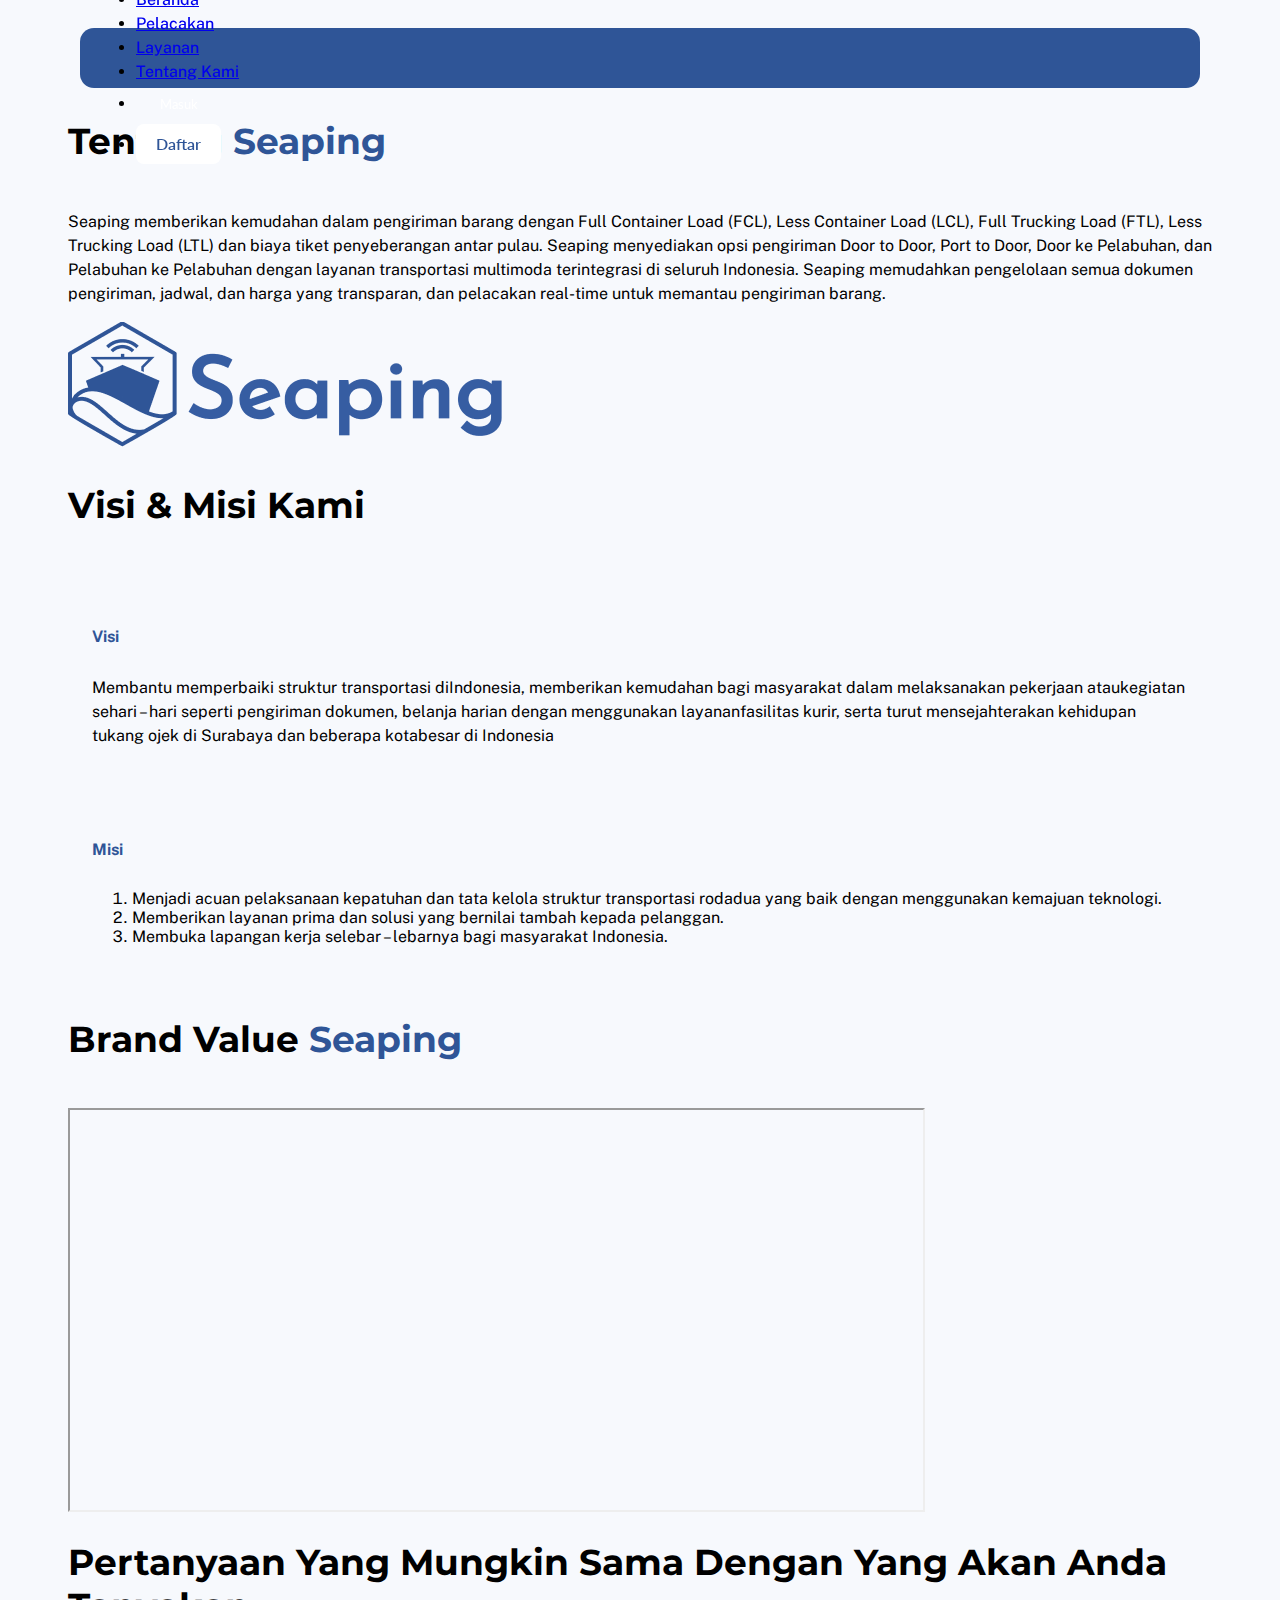
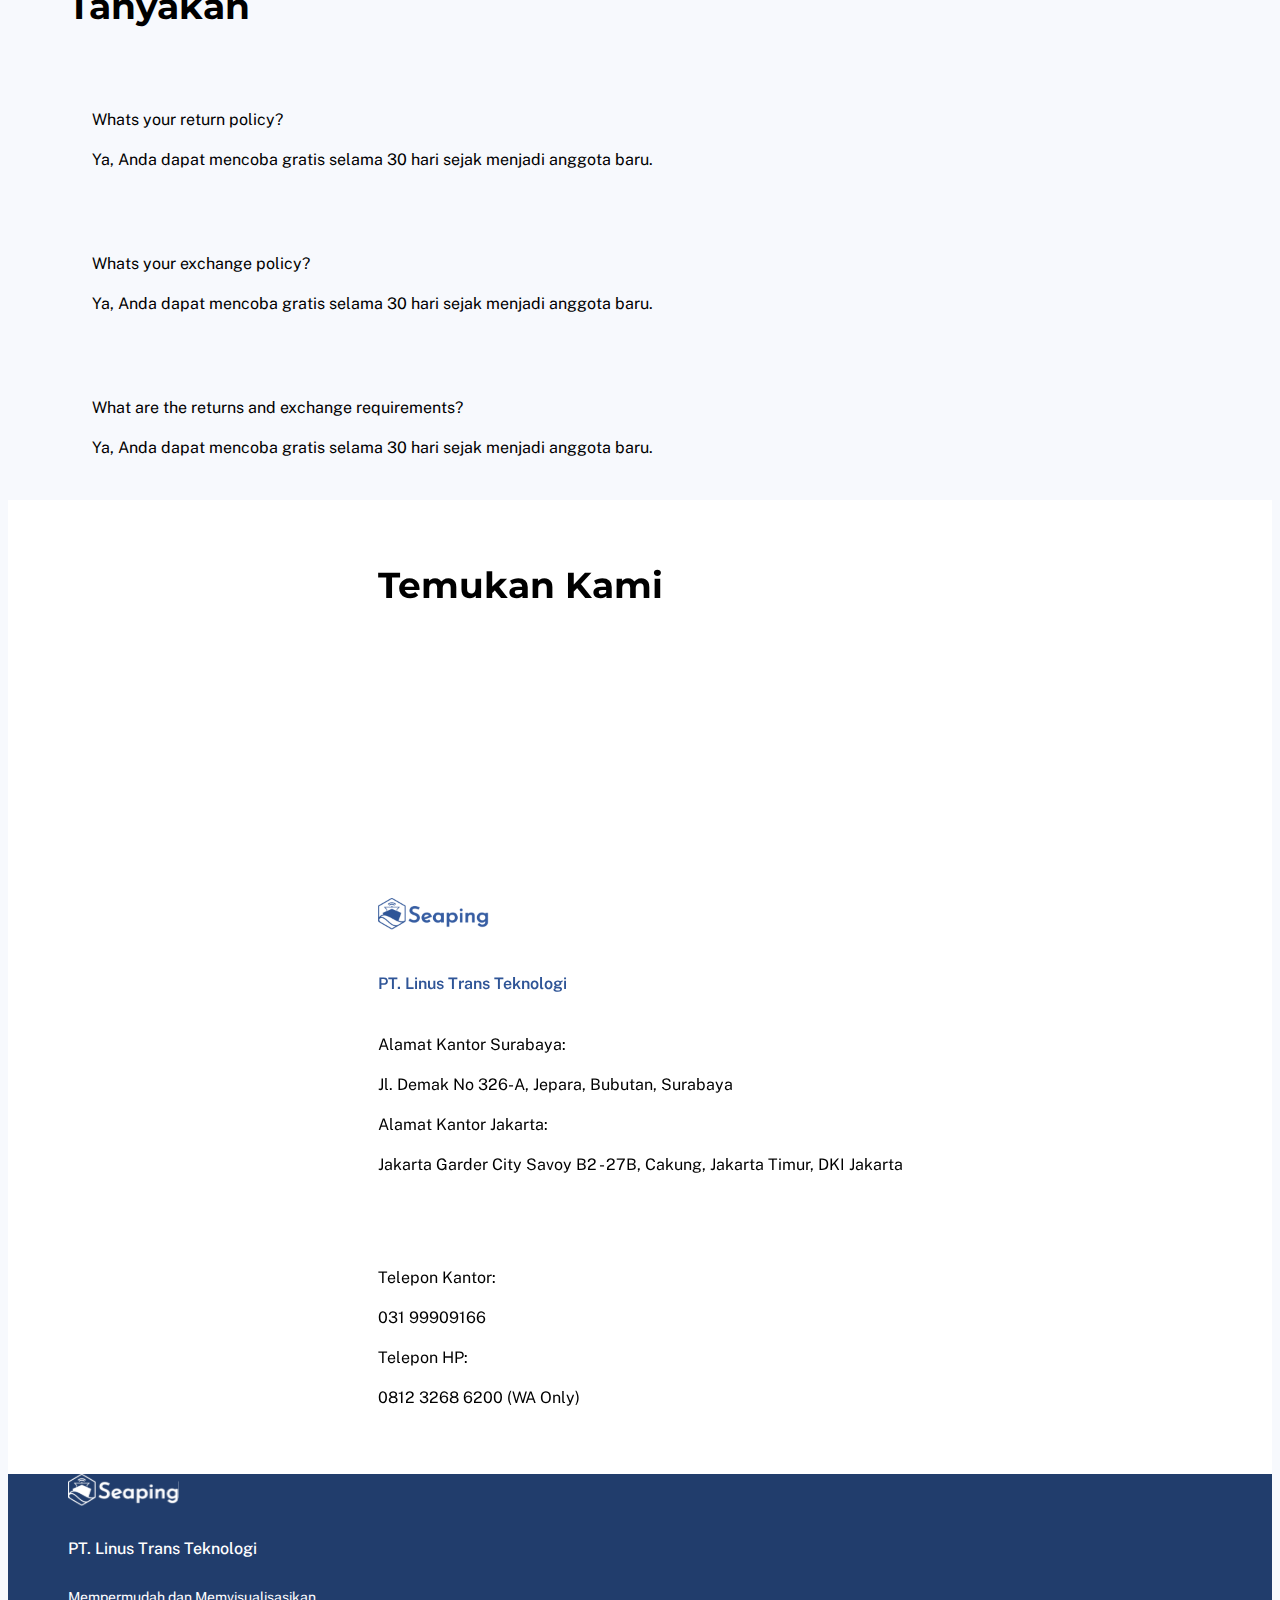
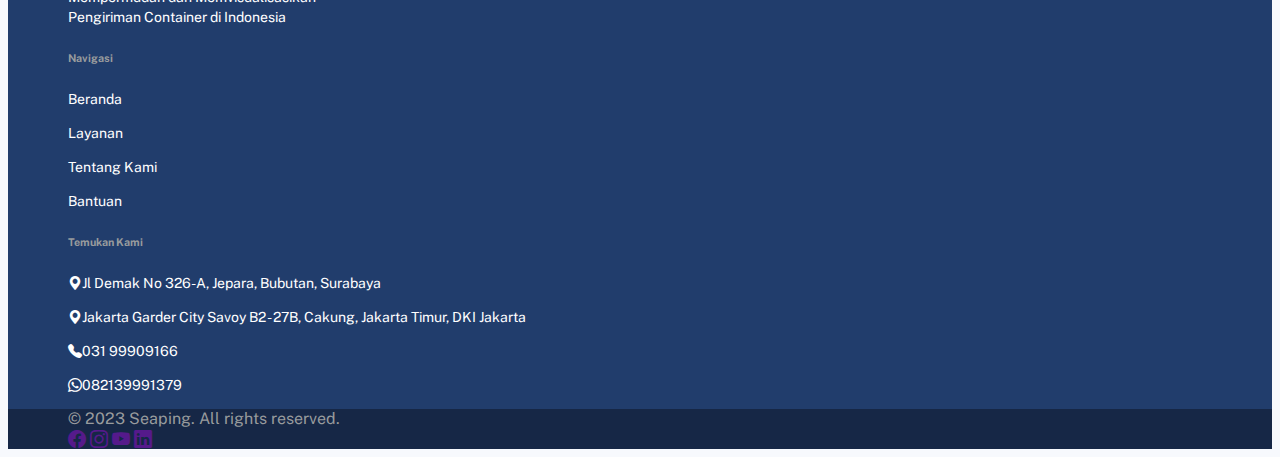
==== commit ff151253: "login,register,aboutus" ====
--- a/about us.html
+++ b/about us.html
@@ -59,7 +59,7 @@
 
     <!-- Hero section -->
     <section id="tentang">
-      <div class="container h-100 tentang-tagline">
+      <div class="container h-100 tentang-tagline mx-xl-auto">
         <div class="row mt-5 h-100">
           <div class="col-md-12 col-lg-7 col-xl-7 order-2 order-lg-1">
             <h1 class="text-center text-lg-start mb-2">Tentang <span class="main-color">seaping</span></h1>
@@ -68,14 +68,14 @@
               ke Pelabuhan, dan Pelabuhan ke Pelabuhan dengan layanan transportasi multimoda terintegrasi di seluruh
                Indonesia. Seaping memudahkan pengelolaan semua dokumen pengiriman, jadwal, dan harga yang transparan, dan pelacakan real-time untuk memantau pengiriman barang.</p>
           </div>
-          <div class="col-12 col-lg-4 col-xl-4 col-xl-4 d-flex justify-content-center mx-0 order-1 order-lg-2">
-            <img class="d-flex align-self-center ms-5" src="assets/img/logoabout.png" alt="logo">
+          <div class="col-12 col-lg-5 col-xl-5 col-xl-5 d-flex flex-column justify-content-center mx-0 order-1 order-lg-2">
+            <img class="img-fluid" src="assets/img/logoabout.png" alt="logo">
           </div>
         </div>
         <div class="row mt-5 h-100 text-center">
           <h1 class="mb-2">Visi & misi kami</h1>
-          <div class="col-12 col-lg-6 d-flex align-items-stretch">
-            <div class="card border-0 m-2">
+          <div class="col-12 col-lg-6 d-flex align-items-stretch mb-xl-0 mb-2">
+            <div class="card border-0 h-100">
               <div class="card-body">
                 <h5>Visi</h5>
                 <p>Membantu memperbaiki struktur transportasi diIndonesia, memberikan kemudahan bagi masyarakat dalam melaksanakan pekerjaan ataukegiatan sehari – hari seperti pengiriman dokumen, belanja harian dengan menggunakan layananfasilitas kurir, serta turut mensejahterakan kehidupan tukang ojek di Surabaya dan beberapa kotabesar di Indonesia</p>
@@ -83,7 +83,7 @@
             </div>  
           </div>
           <div class="col-12 col-lg-6 d-flex align-items-stretch">
-            <div class="card border-0">
+            <div class="card border-0 h-100">
               <div class="card-body">
                 <h5>Misi</h5>
                 <ol class="list-group list-group-numbered text-start">
@@ -135,7 +135,7 @@
 
     <!-- temukan -->
       <section id="temukan">
-        <div class="container h-100 position-relative">
+        <div class="container h-100 position-relative ">
           <div class="row temukan-tagline d-flex justify-content-center">
             <h1 class="text-center m-0">Temukan Kami</h1>
             <div class="col-12 col-lg-4 d-flex justify-content-end justify-content-md-center mb-4 mb-lg-0">
@@ -169,7 +169,7 @@
     <!-- footer -->
     <section class="">
       <footer class="footer-ats text-white">
-        <div class="container py-3">
+        <div class="container py-3 mx-auto">
           <div class="row">
             <div class="col-md-4 col-lg-5 col-xl-5 mt-3 ftrats">
               <img src="assets/img/Logo.svg" alt="Logo" height="32px" class="d-inline-block align-text-top mb-3"/>
@@ -207,7 +207,7 @@
           </div>
         </div>
         <div class="footer-bwh text-start py-3">
-          <div class="container">
+          <div class="container mx-auto">
             <div class="row">
               <div class="col-12 col-lg-9 col-md-8 align-self-center text-center text-md-start">
                 © 2023 Seaping. All rights reserved.
--- a/css/custom.css
+++ b/css/custom.css
@@ -50,8 +50,8 @@
 
 @media screen and (max-width:500px) {
   .container{
-    margin-left: 8px;
-    margin-right: 8px;
+    margin-left: 20px;
+    margin-right: 20px;
     width: auto;
   }
 }
@@ -73,6 +73,8 @@
   align-items: center;
   gap: 260px;
   height: 60px;
+  position: sticky;
+  top: 0;
 }
 
 @media screen and (max-width:500px){
@@ -92,6 +94,8 @@
     align-items: center;
     gap: 260px;
     height: 60px;
+    position: sticky;
+    top: 0;
   }
 }
 
@@ -655,6 +659,10 @@
 
 /* about.html style */
 /* tentang style */
+/* #tentang .container{
+  margin-left: 20px;
+  margin-right: 20px;
+} */
 .tentang-tagline h1{
   font-family: var(--heading-font);
   font-style: normal;
@@ -684,6 +692,10 @@
 
 .card-body{
   padding: 24px;
+}
+
+.logoabout{
+  max-width: 100%;
 }
 
 /* Temukan style */
@@ -1377,7 +1389,7 @@
 }
 
 #register form{
-  margin: 240px;
+  margin: 40px 240px ;
   width: fit-content;
 }
 
@@ -1389,7 +1401,7 @@
 }
 @media screen and (max-width:500px) {
   #register form{
-    margin: 20px;
+    margin: auto;
     width: fit-content;
   }
 }
@@ -1950,7 +1962,7 @@
   width: 104;
   height: 44px;
   left: calc(45% - 164px/2);
-  top: 810px;
+  bottom: 50px;
   overflow: hidden;
   /* width: 50px; */
   padding-left: 9px;
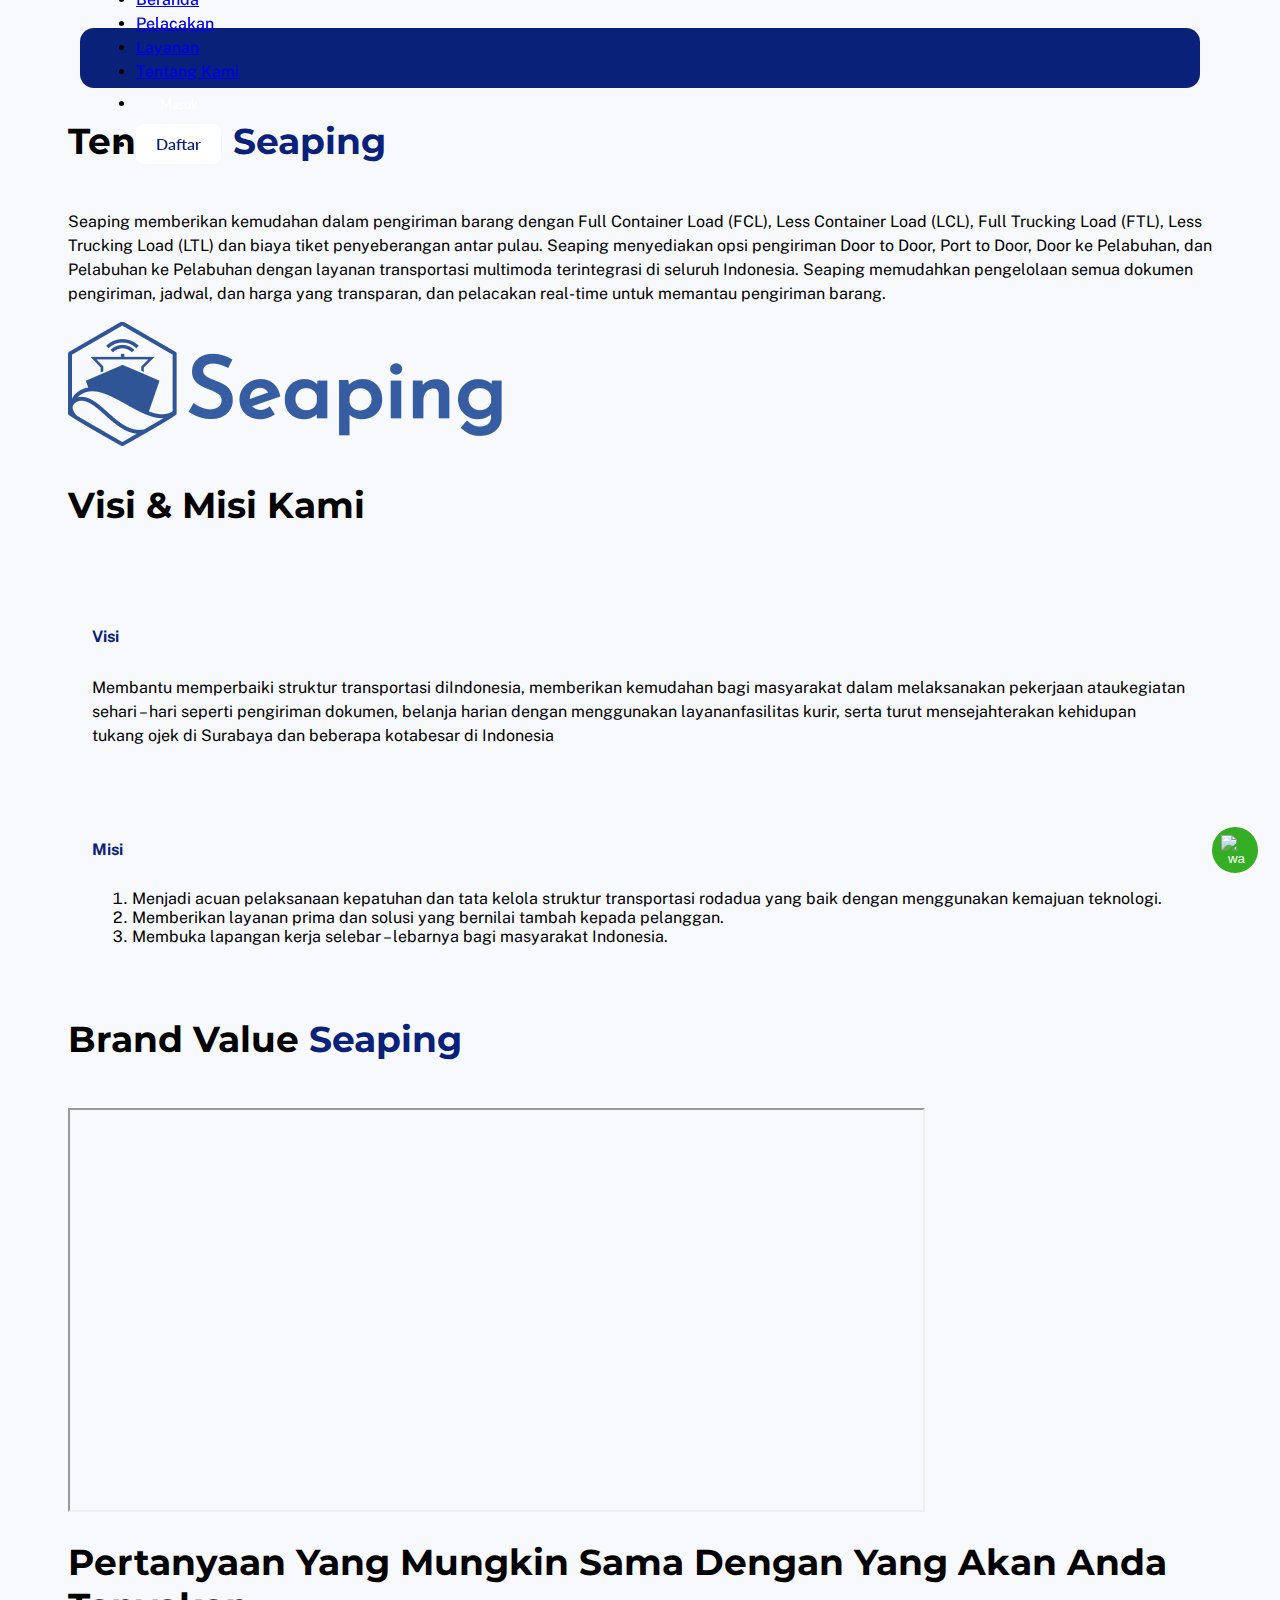
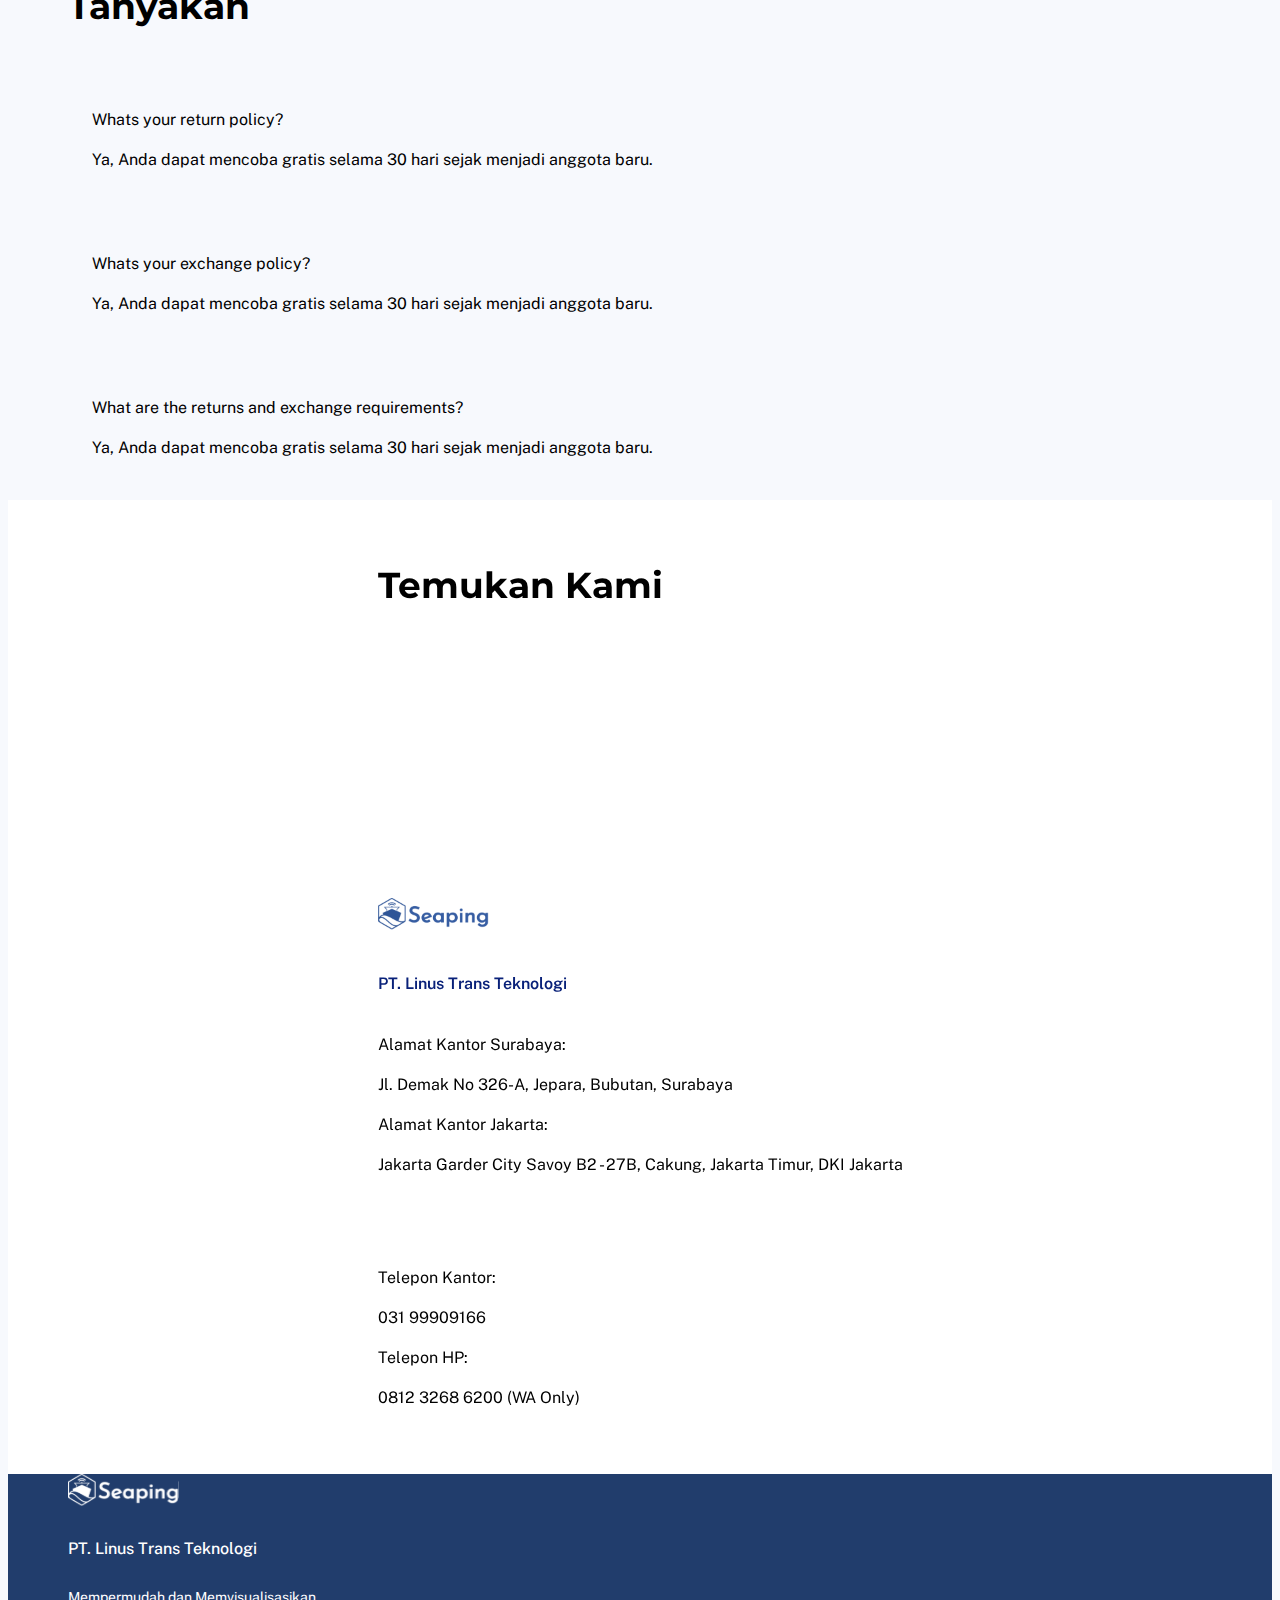
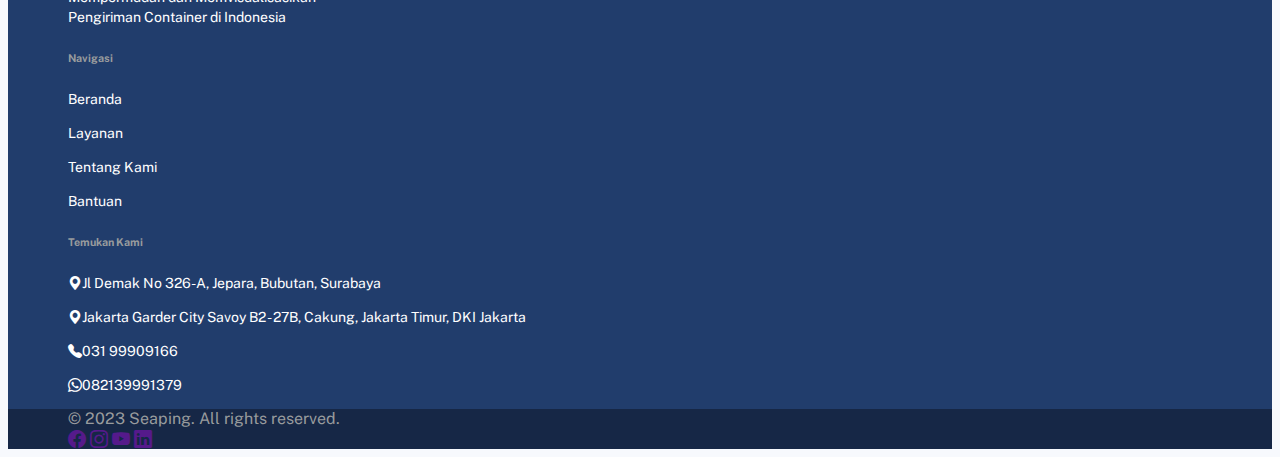
==== commit 6af1b9ec: "newhero/header,aboutus,cekresi,livemap,schedule" ====
--- a/about us.html
+++ b/about us.html
@@ -35,7 +35,7 @@
                 <a class="nav-link active text-light" href="livemap.html">Pelacakan</a>
               </li>
               <li class="nav-item align-self-center align-self-md-start me-2">
-                <a class="nav-link active text-light" href="index.html">Layanan</a>
+                <a class="nav-link active text-light" href="index.html#layanan">Layanan</a>
               </li>
               <li class="nav-item align-self-center align-self-md-start me-2">
                 <a class="nav-link active text-light" href="about us.html">Tentang Kami</a>
@@ -59,8 +59,8 @@
 
     <!-- Hero section -->
     <section id="tentang">
-      <div class="container h-100 tentang-tagline mx-xl-auto">
-        <div class="row mt-5 h-100">
+      <div class="container h-100 tentang-tagline mx-auto">
+        <div class="row h-100">
           <div class="col-md-12 col-lg-7 col-xl-7 order-2 order-lg-1">
             <h1 class="text-center text-lg-start mb-2">Tentang <span class="main-color">seaping</span></h1>
             <p class="text-center text-lg-start">Seaping memberikan kemudahan dalam pengiriman barang dengan Full Container Load (FCL), Less
@@ -132,6 +132,14 @@
       </div>
     </section>
     <!-- akhir 1 -->
+    <!-- whatsapp floating -->
+    <a href="https://api.whatsapp.com/send?phone=082139991379" target="_blank">
+      <button id="wa" class="btn-floating d-flex align-items-center">
+        <img src="assets/img/whatsapp-48.png" alt="wa" width="28px">
+        <span>082139991379</span>
+      </button>
+    </a>
+  <!-- end of wa floating -->
 
     <!-- temukan -->
       <section id="temukan">
--- a/css/custom.css
+++ b/css/custom.css
@@ -1,7 +1,7 @@
   @import url('https://fonts.googleapis.com/css2?family=Lato&family=Montserrat:wght@400;700&family=Public+Sans:wght@400;500;700;800&display=swap');
 
 :root {
-  --main-color: #2f5597;
+  --main-color: #092179;
   --body-color: #F7F9FD;
 
   --main-font: "Public Sans", sans-serif;
@@ -45,7 +45,6 @@
 .container{
   margin-left: 60px;
   margin-right: 60px;
-  width: auto;
 }
 
 @media screen and (max-width:500px) {
@@ -73,8 +72,12 @@
   align-items: center;
   gap: 260px;
   height: 60px;
-  position: sticky;
-  top: 0;
+}
+
+.sticky-top{
+  position: -webkit-sticky !important;
+    position: sticky;
+    top: 0;
 }
 
 @media screen and (max-width:500px){
@@ -94,8 +97,6 @@
     align-items: center;
     gap: 260px;
     height: 60px;
-    position: sticky;
-    top: 0;
   }
 }
 
@@ -140,8 +141,19 @@
 
 /* Hero section */
 #hero{
+  /* margin-top: 110px; */
+  height: 80vh;
+  width: 100%;
+}
+/* #hero .row{
+  margin-top: 50px;
+} */
+.mt-8{
+  margin-top: 100px;
+}
+.HeroImageNew{
+  filter: brightness(50%);
   height: 100vh;
-  width: 100%;
 }
 
 /* @media screen and (min-width:1000px) {
@@ -150,7 +162,7 @@
   }
 } */
 
-@media screen and (min-width:500px) and (max-width:1000px){
+@media screen and (min-width:500px) and (max-width:992px){
   #hero{
     height: 80vh;
   }
@@ -212,7 +224,7 @@
 
 
 .btn-carijadwal{
-  background: #2F5597;
+  background: #092179;
   border-radius: 8px;
   display: flex;
   flex-direction: row;
@@ -233,7 +245,7 @@
 }
 
 .btn-carijadwal:hover{
-  background: #2F5597;
+  background: #092179;
   border-radius: 8px;
   display: flex;
   flex-direction: row;
@@ -291,7 +303,7 @@
   font-family: var(--button-font);
   font-size: 16px;
   margin-left: 5px;
-  transition: .2s;
+  transition: .8s;
   line-height: 0px;
   display: none;
 }
@@ -324,6 +336,8 @@
   line-height: 58px;
   text-transform: capitalize;
   text-align: center;
+  padding-right: 20px;
+  padding-left: 20px;
 }
 
 
@@ -397,7 +411,7 @@
     padding-bottom: 24px ;
   }
   .card-tagline{
-    padding: 0 12px;
+    padding: 0 20px;
   }
   .card-tagline .card{
     display: block;
@@ -659,6 +673,9 @@
 
 /* about.html style */
 /* tentang style */
+/* #tentang{
+  margin-top: 110px;
+} */
 /* #tentang .container{
   margin-left: 20px;
   margin-right: 20px;
@@ -1186,6 +1203,20 @@
   color: #20573D;
 }
 
+.labelsch p{
+  background-color: #F7F7F7;
+  padding: 4px 12px;
+  border-radius: 96px;
+  margin: 0;
+  font-family: 'Lato';
+  font-style: normal;
+  font-weight: 500;
+  font-size: 14px;
+  line-height: 20px;
+  text-align: center;
+  color: #20573D;
+}
+
 .tujuancardsch{
   padding-left: 90px;
 }
@@ -1207,7 +1238,7 @@
   width: 82px;
   height: 40px;
 
-  background: #2F5597;
+  background: #092179;
   color: white;
   text-decoration: none;
   border-radius: 8px;
@@ -1227,7 +1258,7 @@
   width: 100%;
   height: 40px;
 
-  background: #2F5597;
+  background: #092179;
   color: white;
   text-decoration: none;
   border-radius: 8px;
@@ -1236,6 +1267,12 @@
   font-weight: 600;
   font-size: 16px;
   line-height: 24px;
+}
+.pesan a:hover{
+  color: #e2e2e2;
+}
+.btn-pesan-tab a:hover{
+  color: #FFF;
 }
 /* .btn-sch{
   width: 262.25px;
@@ -1448,7 +1485,7 @@
     text-transform: capitalize;
   }
   .btn-carijadwal{
-    background: #2F5597;
+    background: #092179;
     border-radius: 8px;
     display: flex;
     flex-direction: row;
@@ -1569,6 +1606,15 @@
   }
 }
 
+@media screen and (min-width:992px){
+  #hero{
+    /* margin-top: 100px; */
+  }
+  .hero-tagline{
+    color: #fff;
+  }
+}
+
 /* Bendo */
 .filter-tab{
   display: none;
@@ -1580,7 +1626,7 @@
 .input-group-append {
   cursor: pointer;
 }
-@media (max-width:1000px){
+@media (max-width:992px){
   #inputrute .card{
     display: none;
   } 
@@ -1665,7 +1711,7 @@
 
 /* Primary/Main */
 
-background: #2F5597;
+background: #092179;
 border-radius: 8px;
 
 /* Inside auto layout */
@@ -1691,7 +1737,7 @@
 
 border-radius: 8px;
 background: none;
-border:1px solid #2F5597;
+border:1px solid #092179;
 
 /* Inside auto layout */
 
@@ -1703,7 +1749,7 @@
 }
 
 
-@media (max-width: 1000px) {
+@media (max-width: 992px) {
   nav .navbar-brand {
   margin-bottom: 21px;
 }
@@ -1945,7 +1991,7 @@
 }
 @media screen and (max-width:780px){
   #hasilsch h5{
-      font-size: 12px;
+      font-size: 16px;
   }
   #hasilsch p{
     font-size: 12px;
@@ -1974,7 +2020,7 @@
   z-index: 99;
   color: white;
   transition: .2s;
-  background-color:  #2F5597;
+  background-color:  #092179;
   font-family: 'Public Sans';
 font-style: normal;
 font-weight: 500;
@@ -2008,20 +2054,4 @@
 #filter.btn-floating:hover span{
   display: inline-block;
 }
-.tab-row .woy{
-  background-color: #F7F7F7;
-  padding: 4px 12px;
-  border-radius: 96px;
-  /* margin: 0; */
-  height: 28px;
-  display: inline;
-
-  font-family: 'Lato';
-  font-style: normal;
-  font-weight: 500;
-  font-size: 14px;
-  /* line-height: 20px; */
-  /* text-align: center; */
-  color: #20573D;
-}
 }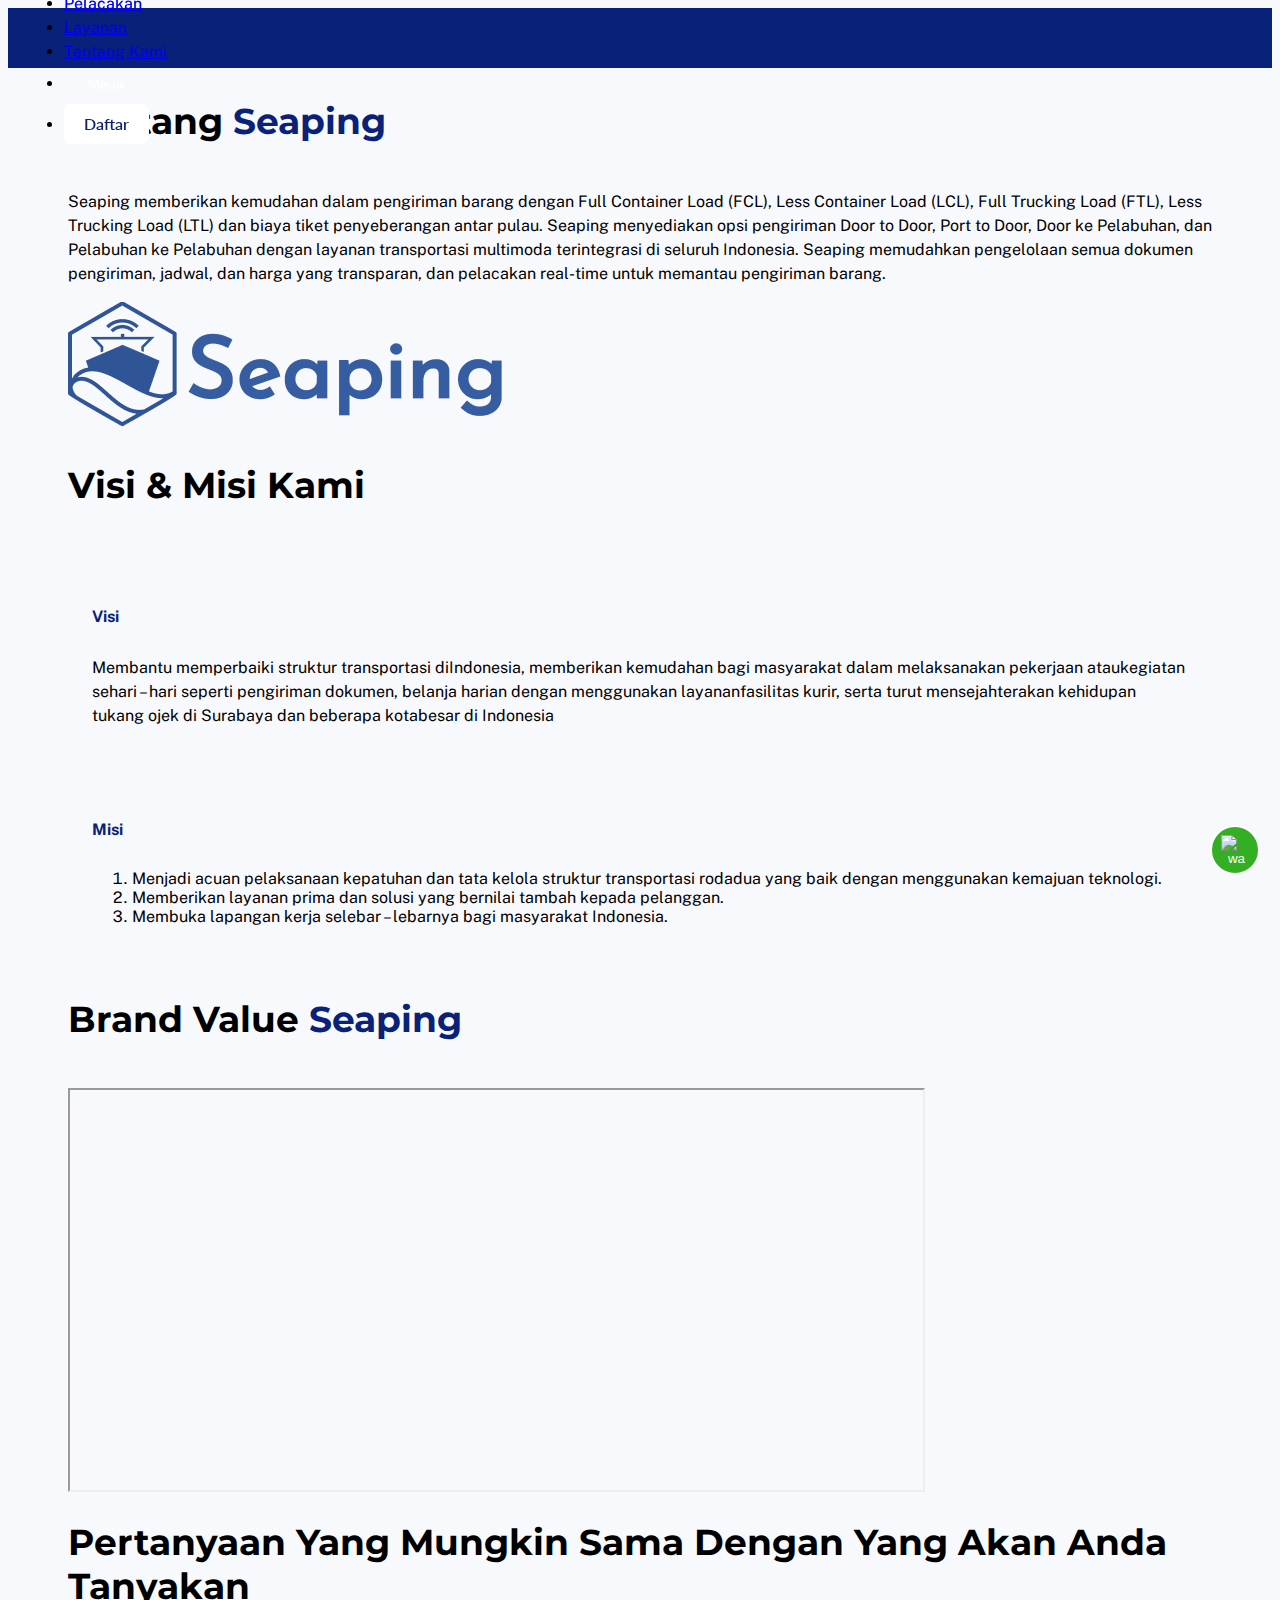
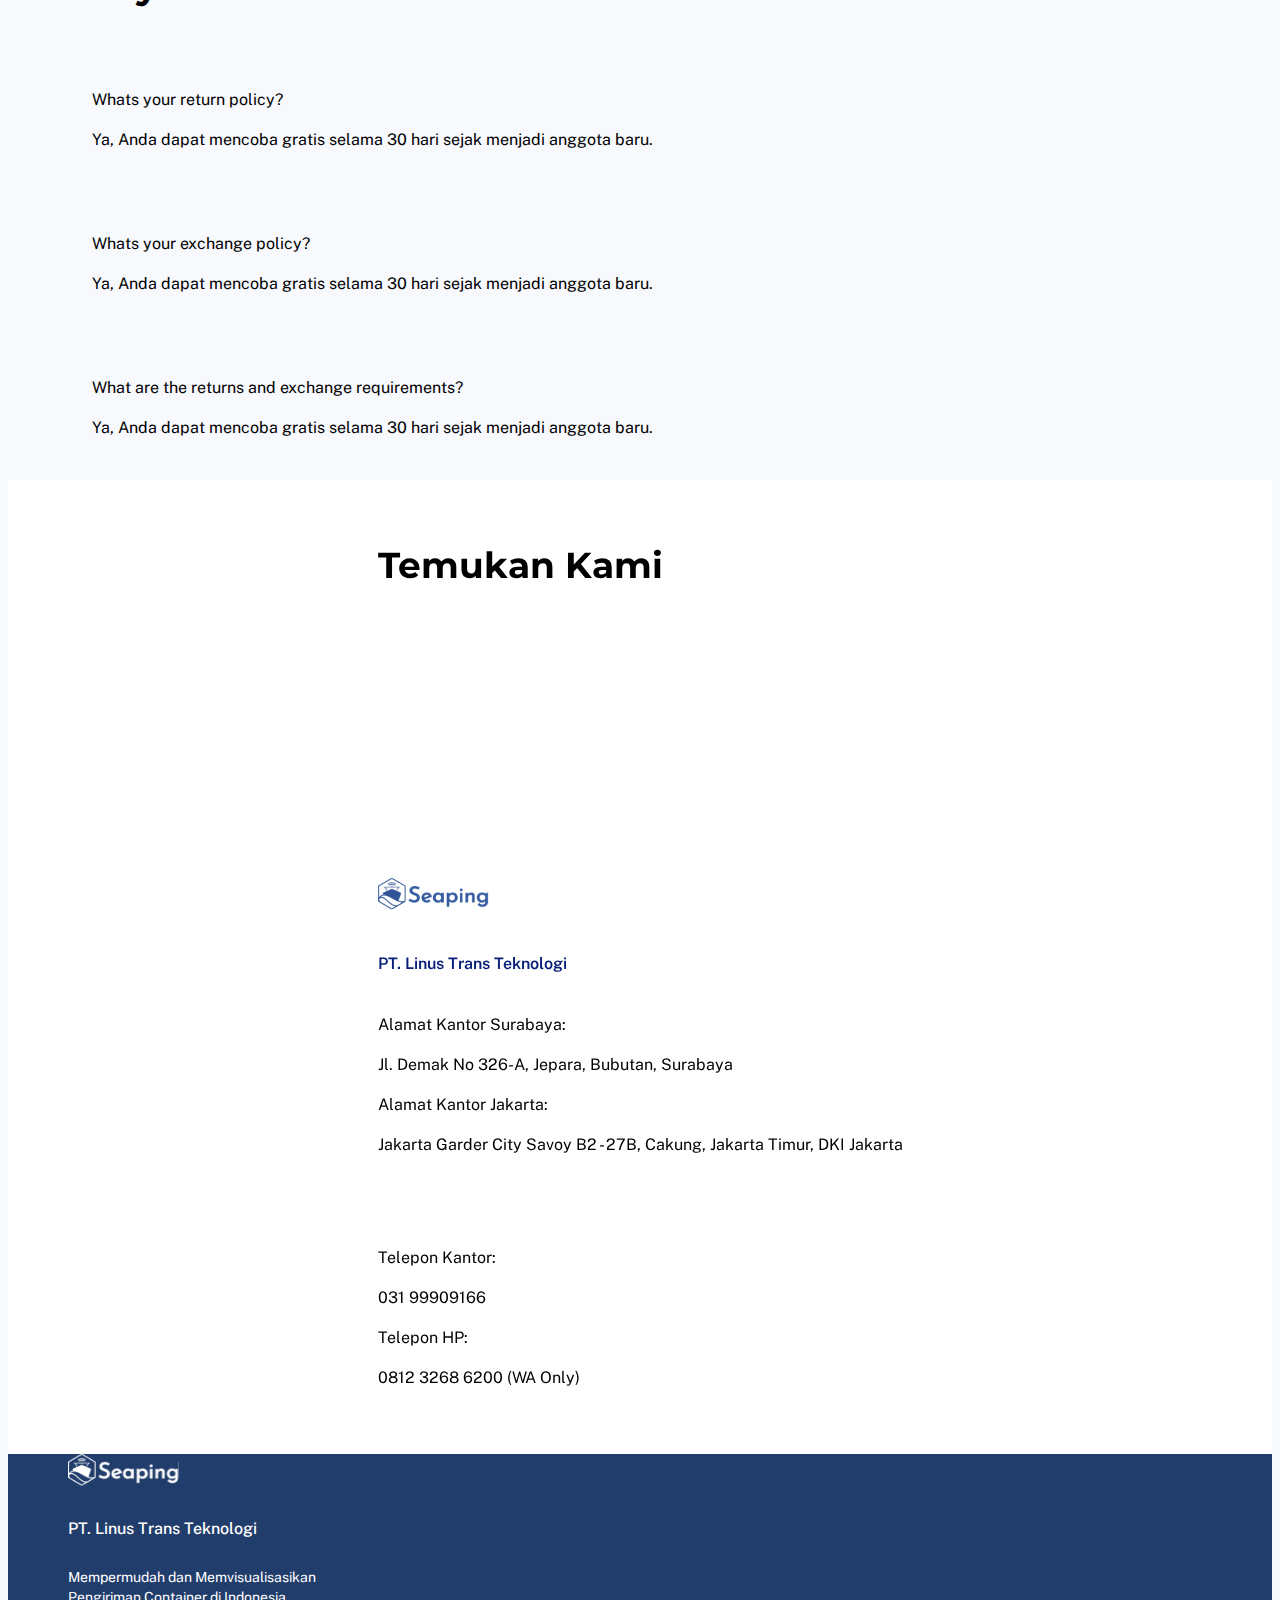
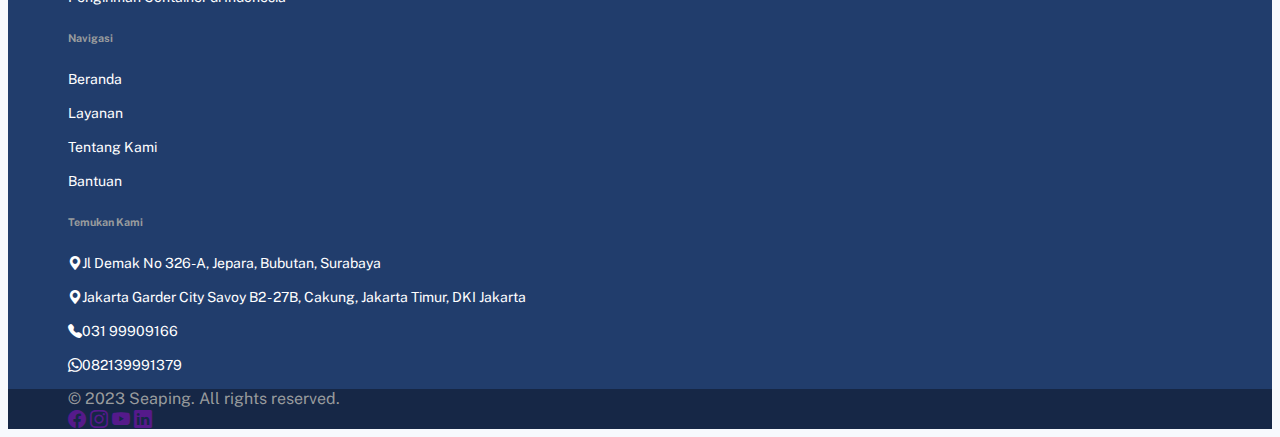
==== commit 94366dd3: "nav" ====
--- a/about us.html
+++ b/about us.html
@@ -15,51 +15,47 @@
     <!-- Navbar -->
     <input type="checkbox" id="toggle">
     <nav class="navbar navbar-expand-lg sticky-top">
-        <div class="container-fluid">
-          <a class="navbar-brand" href="#">
-            <img src="assets/img/Logo.svg" alt="Logo" height="28px" class="" />
-          </a>
-         
-          <label class="navbar-toggler" style="color:none;border:none;" for="toggle">
-            <span class="bar" ></span>
-            <span class="bar" ></span>
-            <span class="bar" ></span>
-          </label>
-  
-          
-            <ul class="nav-list navbar-nav ms-auto p-3 mb-2 mb-lg-0">
-              <li class="nav-item align-self-center align-self-md-start me-2">
-                <a class="nav-link active text-light" aria-current="page" href="index.html">Beranda</a>
-              </li>
-              <li class="nav-item align-self-center align-self-md-start me-2">
-                <a class="nav-link active text-light" href="livemap.html">Pelacakan</a>
-              </li>
-              <li class="nav-item align-self-center align-self-md-start me-2">
-                <a class="nav-link active text-light" href="index.html#layanan">Layanan</a>
-              </li>
-              <li class="nav-item align-self-center align-self-md-start me-2">
-                <a class="nav-link active text-light" href="about us.html">Tentang Kami</a>
-              </li>
-              <li class="nav-item align-self-center align-self-md-start me-2">
-              <a href="login.html">
-                <button class="button-primary">Masuk</button>
-              </a>
-              </li>
-              <li class="nav-item align-self-center align-self-md-start me-2">
-               <a href="register.html">
-                <button class="button-secondary">Daftar</button>
-              </a>
-              </li>
-            </ul>
-            </div>
-          </div>
-        </div>
-      </nav>
+      <div class="container-fluid">
+        <a class="navbar-brand ps-0 ps-md-5 ps-lg-4 ps-xl-5" href="#">
+          <img src="assets/img/Logo.svg" alt="Logo" height="28px" class="" />
+        </a>
+      
+        <label class="navbar-toggler pe-3 pe-md-5 pe-lg-4 pe-xl-5" style="color:none;border:none;" for="toggle">
+          <span class="bar" ></span>
+          <span class="bar" ></span>
+          <span class="bar" ></span>
+        </label>
+          <ul class="nav-list navbar-nav ms-auto p-3 mb-2 mb-lg-0 pe-0 pe-md-5 pe-lg-4 pe-xl-5">
+            <li class="nav-item align-self-center align-self-md-start me-2">
+              <a class="nav-link active text-light" aria-current="page" href="index.html">Beranda</a>
+            </li>
+            <li class="nav-item align-self-center align-self-md-start me-2">
+              <a class="nav-link active text-light" href="livemap.html">Pelacakan</a>
+            </li>
+            <li class="nav-item align-self-center align-self-md-start me-2">
+              <a class="nav-link active text-light" href="index.html#layanan">Layanan</a>
+            </li>
+            <li class="nav-item align-self-center align-self-md-start me-2">
+              <a class="nav-link active text-light" href="about us.html">Tentang Kami</a>
+            </li>
+            <li class="nav-item align-self-center align-self-md-start me-2">
+            <a href="login.html">
+              <button class="button-primary">Masuk</button>
+            </a>
+            </li>
+            <li class="nav-item align-self-center align-self-md-start me-2">
+            <a href="register.html">
+              <button class="button-secondary">Daftar</button>
+            </a>
+            </li>
+          </ul>
+        </div>
+    </nav>
     <!-- Akhir Navbar -->
 
     <!-- Hero section -->
     <section id="tentang">
-      <div class="container h-100 tentang-tagline mx-auto">
+      <div class="container h-100 tentang-tagline mx-auto mt-4 px-4">
         <div class="row h-100">
           <div class="col-md-12 col-lg-7 col-xl-7 order-2 order-lg-1">
             <h1 class="text-center text-lg-start mb-2">Tentang <span class="main-color">seaping</span></h1>
--- a/css/custom.css
+++ b/css/custom.css
@@ -47,7 +47,7 @@
   margin-right: 60px;
 }
 
-@media screen and (max-width:500px) {
+@media screen and (max-width:576px) {
   .container{
     margin-left: 20px;
     margin-right: 20px;
@@ -62,8 +62,8 @@
   font-weight: 500;
   line-height: 24px;
   background-color: var(--main-color);
-  margin: 28px 72px 0 72px;
-  border-radius: 14px;
+  /* margin: 28px 72px 0 72px;
+  border-radius: 14px; */
 
   display: flex;
   padding-left: 1rem;
@@ -80,15 +80,15 @@
     top: 0;
 }
 
-@media screen and (max-width:500px){
+@media screen and (max-width:576px){
   .navbar {
     font-family: var(--main-font);
     font-size: 16px;
     font-weight: 500;
     line-height: 24px;
     background-color: var(--main-color);
-    margin: 32px 20px 0 20px;
-    border-radius: 14px;
+    /* margin: 32px 20px 0 20px;
+    border-radius: 14px; */
   
     display: flex;
     padding-left: 1rem;
@@ -162,13 +162,18 @@
   }
 } */
 
-@media screen and (min-width:500px) and (max-width:992px){
+@media screen and (min-width:576px) and (max-width:992px){
   #hero{
     height: 80vh;
   }
 } 
 
-@media screen and (min-width:0px) and (max-width:500px){
+@media screen and (min-width:0px) and (max-width:400px){
+  #hero{
+    height: 90vh;
+  }
+} 
+@media screen and (max-height:800px) and (max-width:400px){
   #hero{
     height: 110vh;
   }
@@ -321,6 +326,7 @@
   background-color: white;
   padding-top: 48px ;
   padding-bottom: 48px ;
+  margin-top: 20px;
 }
 
 #layanan .card-tagline .card{
@@ -373,7 +379,7 @@
   }
 }
 
-@media screen and (min-width:400px) and (max-width:900px){
+@media screen and (min-width:400px) and (max-width:992px){
   .layanan-tagline h1{
     font-family: var(--heading-font);
     font-style: normal;
@@ -405,7 +411,7 @@
   }
 }
 
-@media screen and (max-width:500px){
+@media screen and (max-width:576px){
   #layanan{
     padding-top: 24px ;
     padding-bottom: 24px ;
@@ -483,7 +489,7 @@
 }
 
 
-@media screen and (max-width:900px){
+@media screen and (max-width:992px){
   .mengapa-card{
     justify-content: center;
     left: 0px;
@@ -492,7 +498,7 @@
     width: 342px;
   }
 }
-@media screen and (min-width:900px){
+@media screen and (min-width:992px){
   .mengapa-card{
     z-index: 3;
     left: -63px;
@@ -863,8 +869,11 @@
 #resi{
   height: 80vh;
 }
-
-@media screen and (min-width:600px) and (max-width:900px){
+.inputresi{
+  height: 40px;
+}
+
+@media screen and (min-width:600px) and (max-width:992px){
   .inputresi{
     display: block;
     width: 100%;
@@ -1380,13 +1389,13 @@
   line-height: 28px;
 }
 
-@media screen and (min-width:500px) and (max-width:900px) {
+@media screen and (min-width:576px) and (max-width:992px) {
   #login form{
     margin: 80px;
     width: fit-content;
   }
 }
-@media screen and (max-width:500px) {
+@media screen and (max-width:576px) {
   #login form{
     margin: 20px;
     width: fit-content;
@@ -1430,13 +1439,13 @@
   width: fit-content;
 }
 
-@media screen and (min-width:500px) and (max-width:900px) {
+@media screen and (min-width:576px) and (max-width:992px) {
   #register form{
     margin: 80px;
     width: fit-content;
   }
 }
-@media screen and (max-width:500px) {
+@media screen and (max-width:576px) {
   #register form{
     margin: auto;
     width: fit-content;
@@ -1450,7 +1459,7 @@
 }
 
 /* Media Query */
-@media screen and (min-width:600px) and (max-width:900px) {
+@media screen and (min-width:600px) and (max-width:992px) {
   .hero-tagline h1{
     font-family: var(--heading-font);
     font-style: normal;
@@ -1847,7 +1856,7 @@
 }
 
 input:checked ~ nav .navbar-toggler {
-  margin-top: 10px;
+  margin-top: 30px;
 }
 
 input:checked ~ nav .navbar-toggler .bar:nth-child(1) {
@@ -1867,9 +1876,9 @@
 
 
 
-@media (max-width: 420px) {
+@media (max-width: 922px) {
   nav .navbar-brand {
-  margin-bottom: 21px;
+  margin-bottom: 21px ; 
 }
 .user-id{
   padding-left: 24px;
@@ -1972,7 +1981,7 @@
 }
 
 input:checked ~ nav .navbar-toggler {
-  margin-top: 10px;
+  margin-top: 30px;
 }
 
 input:checked ~ nav .navbar-toggler .bar:nth-child(1) {
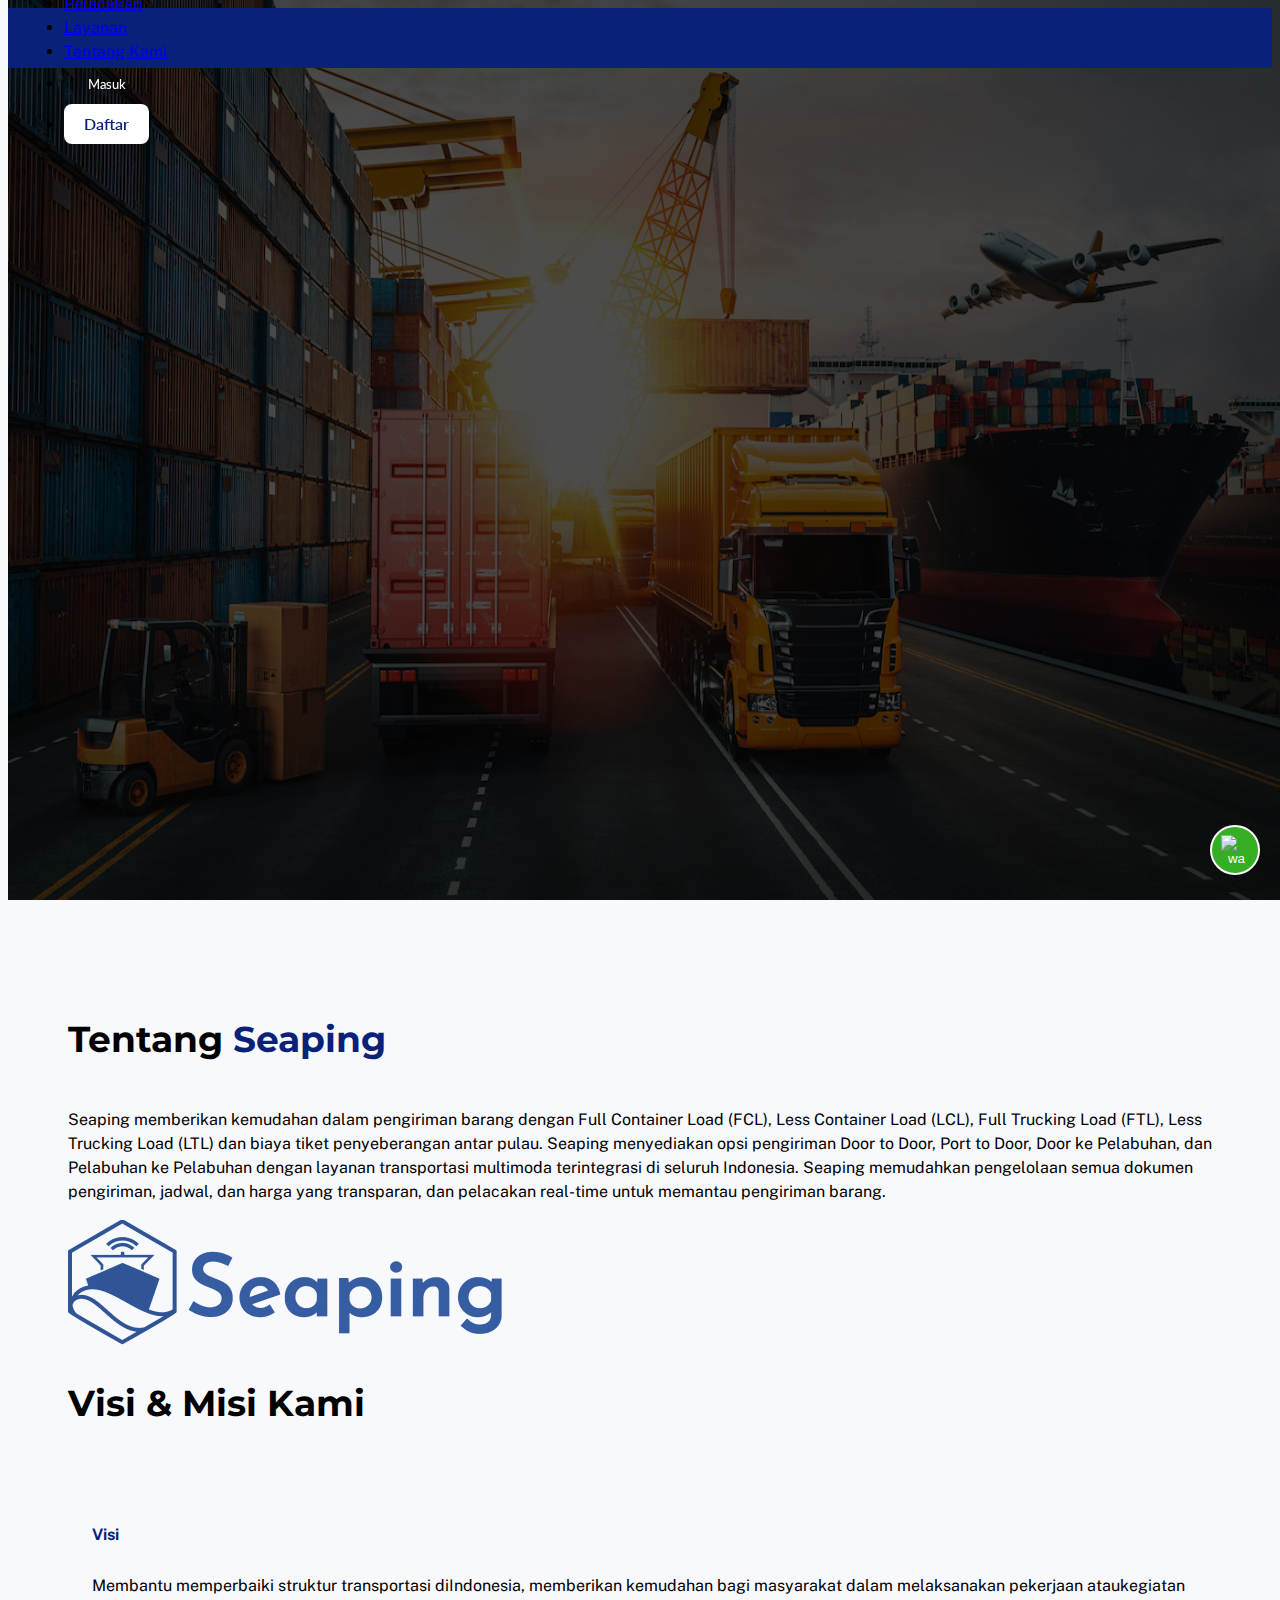
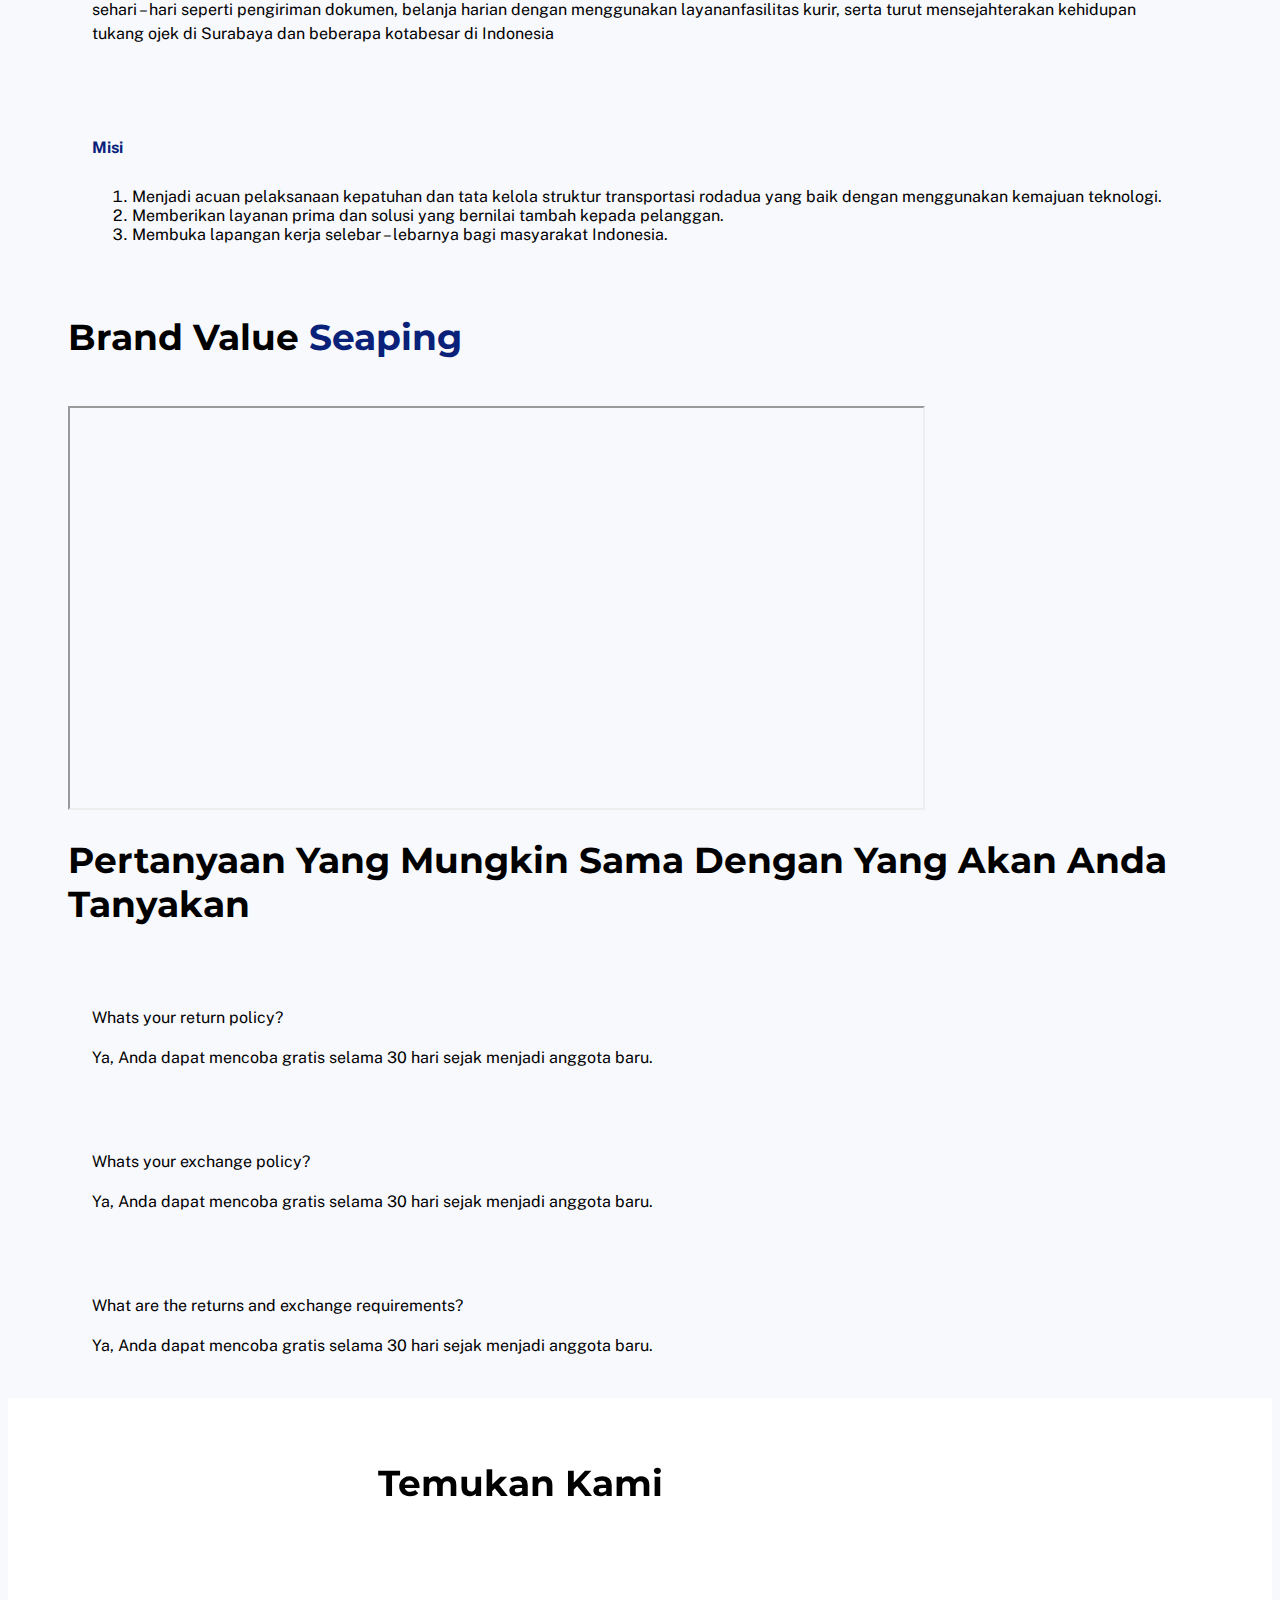
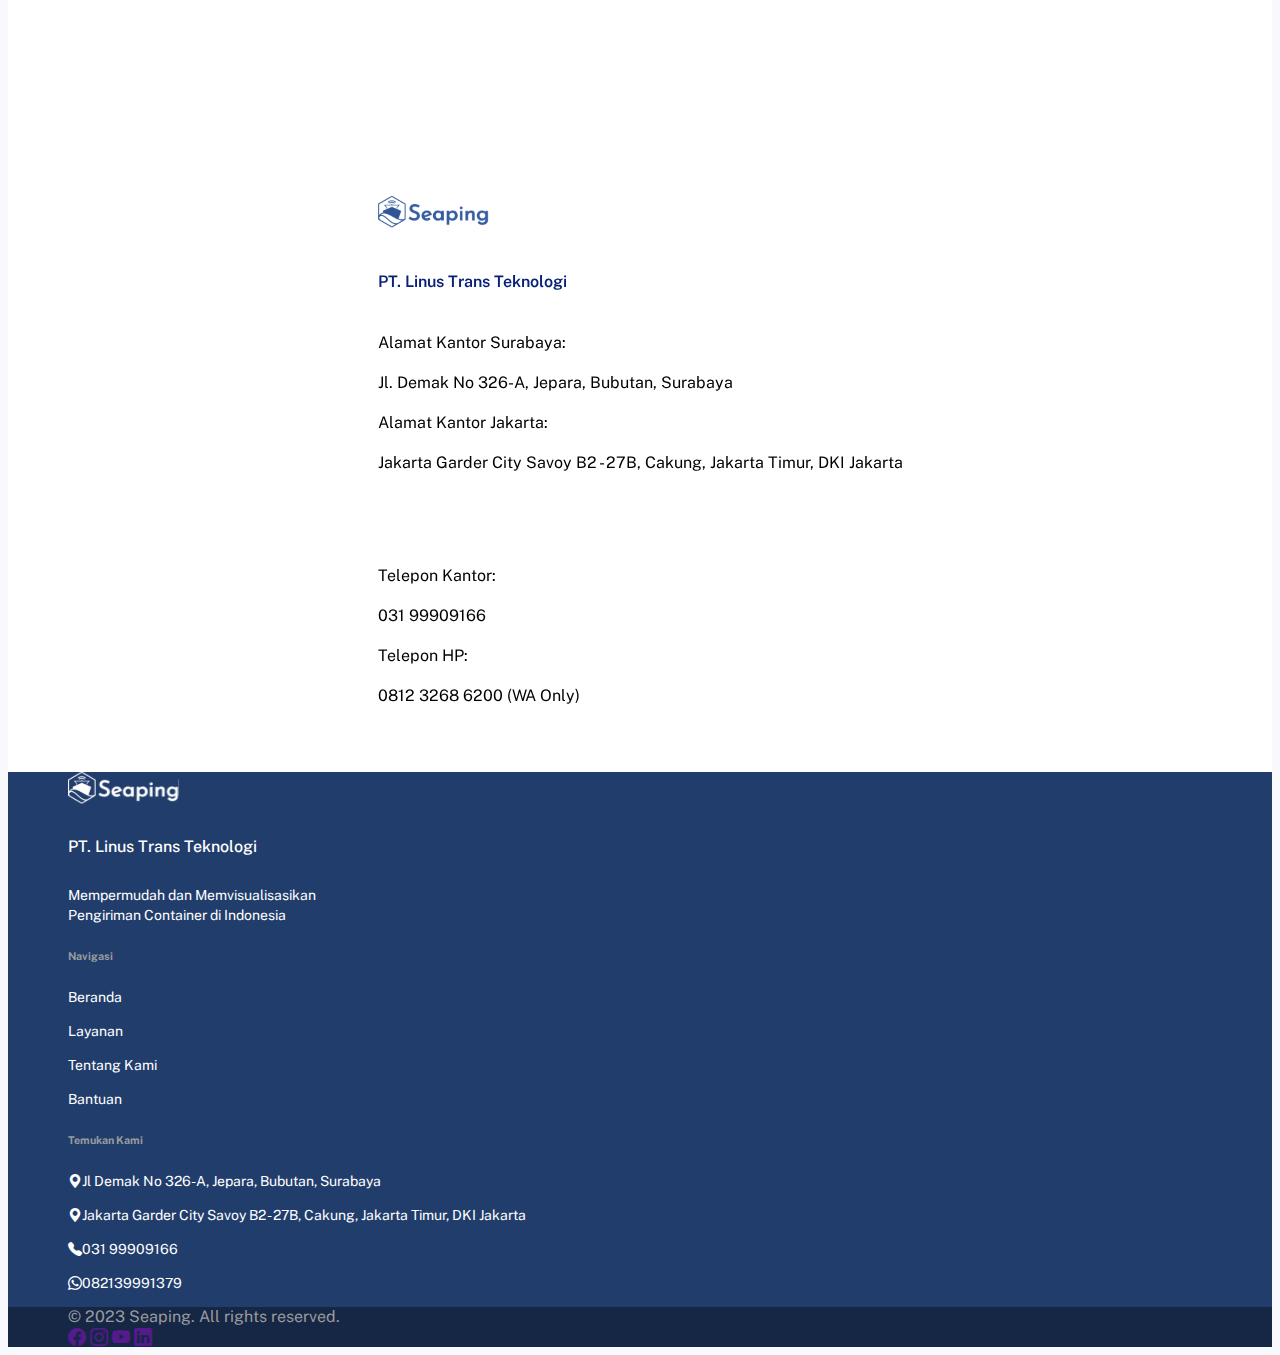
==== commit e7809030: "header" ====
--- a/about us.html
+++ b/about us.html
@@ -51,11 +51,95 @@
           </ul>
         </div>
     </nav>
+    <img class="bg-img d-none d-lg-block HeroImageNew" src="assets/img/Hero Image New 6.jpg">
     <!-- Akhir Navbar -->
+
+    <!-- Hero section -->
+    <section id="hero">
+      <div class="container h-100 position-relative mx-auto">
+        <div class="row h-100">
+          <div class="col-lg-6 col-md-12 col-sm-12 hero-tagline d-flex align-self-center flex-column">
+            <h1 class="text-lg-start text-md-center text-sm-center text-xs-center">solusi logistik
+              dan angkutan maritim
+              terintegrasi</h1>
+              <p class="text-lg-start text-md-center text-sm-center text-xs-center">Kami memberikan kemudahan pengiriman barang dengan
+                beberapa pilihan layanan dari Port to Port hingga Door to Door</p>
+          </div>
+          <div class="col-12 col-lg-6 d-flex align-self-center">
+            <div class="card hero-card  me-2">
+              <div class="card-body">
+                Cek Jadwal Pengiriman 
+                <div class="row d-flex justify-content-center">
+                  <div class="col-lg-6 col-md-12 col-sm-12">
+                    <div class="form-group">
+                      <label class="lbl-form">Tipe Pengiriman</label>
+                      <select class="form-select" aria-label="Default select example">
+                        <option selected>Port to Port</option> 
+                        <option value="2">Port to Door</option>
+                        <option value="3">Door to Port</option>
+                        <option value="4">Door to Door</option>
+                      </select>
+                    </div>
+                  </div>
+                  <div class="col-lg-6 col-md-12">
+                    <div class="form-group">
+                      <label class="lbl-form">Tipe Muatan</label>
+                      <select class="form-select" aria-label="Default select example">
+                        <option selected>
+                          <!-- <i class="fa-solid fa-ship">&#xf21a;</i>  -->
+                          Full Container Load (FCL)</option> 
+                        <option value="2"> Less Container Load (LCL)</option>
+                      </select>
+                    </div>
+                  </div>
+                </div>
+                <div class="row">
+                  <div class="col-lg-6 col-md-12">
+                    <div class="form-group">
+                      <label class="lbl-form">Asal</label>
+                      <select class="form-select" aria-label="Disabled select example">
+                        <option selected> Pilih Asal</option> 
+                        <option value="2">Ambon (IDAMQ), Kep. Maluku</option>
+                        <option value="3">Balikpapan (IDBPN), Kalimantan</option>
+                        <option value="4">Banda Aceh (IDBTJ), Sumatera</option>
+                        <option value="4">...</option>
+                        <option value="4">Tual (IDTUA), Kep. Maluku</option>
+                      </select>
+                    </div>
+                  </div>
+                  <div class="col-lg-6 col-md-12">
+                    <div class="form-group">
+                      <label class="lbl-form">Tujuan</label>
+                      <select class="form-select" aria-label="Disabled select example">
+                        <option selected> Pilih Tujuan</option> 
+                        <option value="2">Ambon (IDAMQ), Kep. Maluku</option>
+                        <option value="3">Balikpapan (IDBPN), Kalimantan</option>
+                        <option value="4">Banda Aceh (IDBTJ), Sumatera</option>
+                        <option value="4">...</option>
+                        <option value="4">Tual (IDTUA), Kep. Maluku</option>
+                      </select>
+                    </div>
+                  </div>
+                </div>   
+                <!-- <input class="btn btn-carijadwal btn-block mt-3" type="submit" value="Cari Jadwal"></input> -->
+                <a class="btn btn-carijadwal btn-block mt-3" href="schedule.html" role="button">Cari Jadwal</a>          
+              </div>
+            </div>
+          </div>
+                
+          
+          <!-- <div class="col-md-6 ">
+            <img src="assets/img/Hero Image.png" alt="" class="position-absolute end-0 top-0 img-hero">
+          </div> -->
+        </div>
+          <!-- <img src="assets/img/Hero Image.png" alt="" class="position-absolute d-none d-lg-block end-0 top-0 img-hero"> -->
+        </div>
+    </section>
+  <!-- End of Hero section -->
 
     <!-- Hero section -->
     <section id="tentang">
-      <div class="container h-100 tentang-tagline mx-auto mt-4 px-4">
+      <div class="container h-100 tentang-tagline mx-auto mt-8 px-4">
         <div class="row h-100">
           <div class="col-md-12 col-lg-7 col-xl-7 order-2 order-lg-1">
             <h1 class="text-center text-lg-start mb-2">Tentang <span class="main-color">seaping</span></h1>
--- a/css/custom.css
+++ b/css/custom.css
@@ -142,7 +142,7 @@
 /* Hero section */
 #hero{
   /* margin-top: 110px; */
-  height: 80vh;
+  height: 90vh;
   width: 100%;
 }
 /* #hero .row{
@@ -152,7 +152,7 @@
   margin-top: 100px;
 }
 .HeroImageNew{
-  filter: brightness(50%);
+  filter: brightness(30%);
   height: 100vh;
 }
 
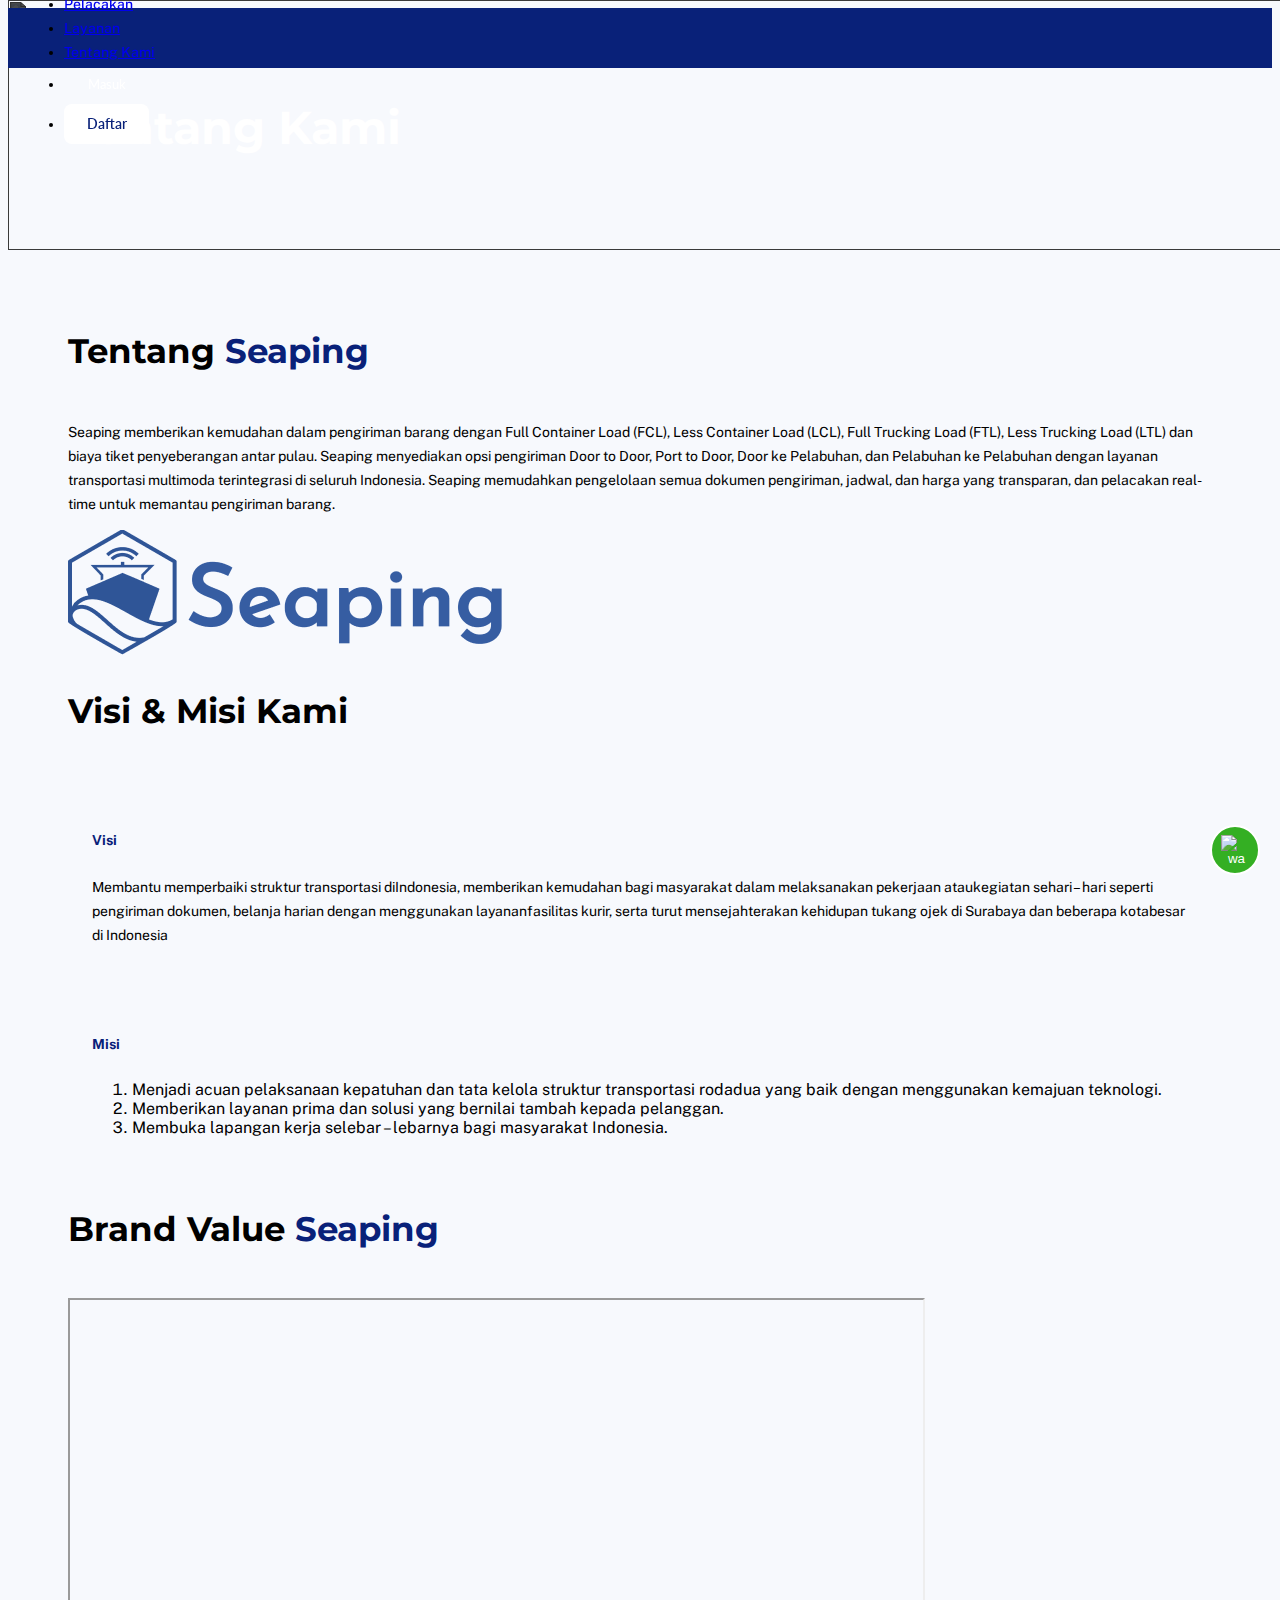
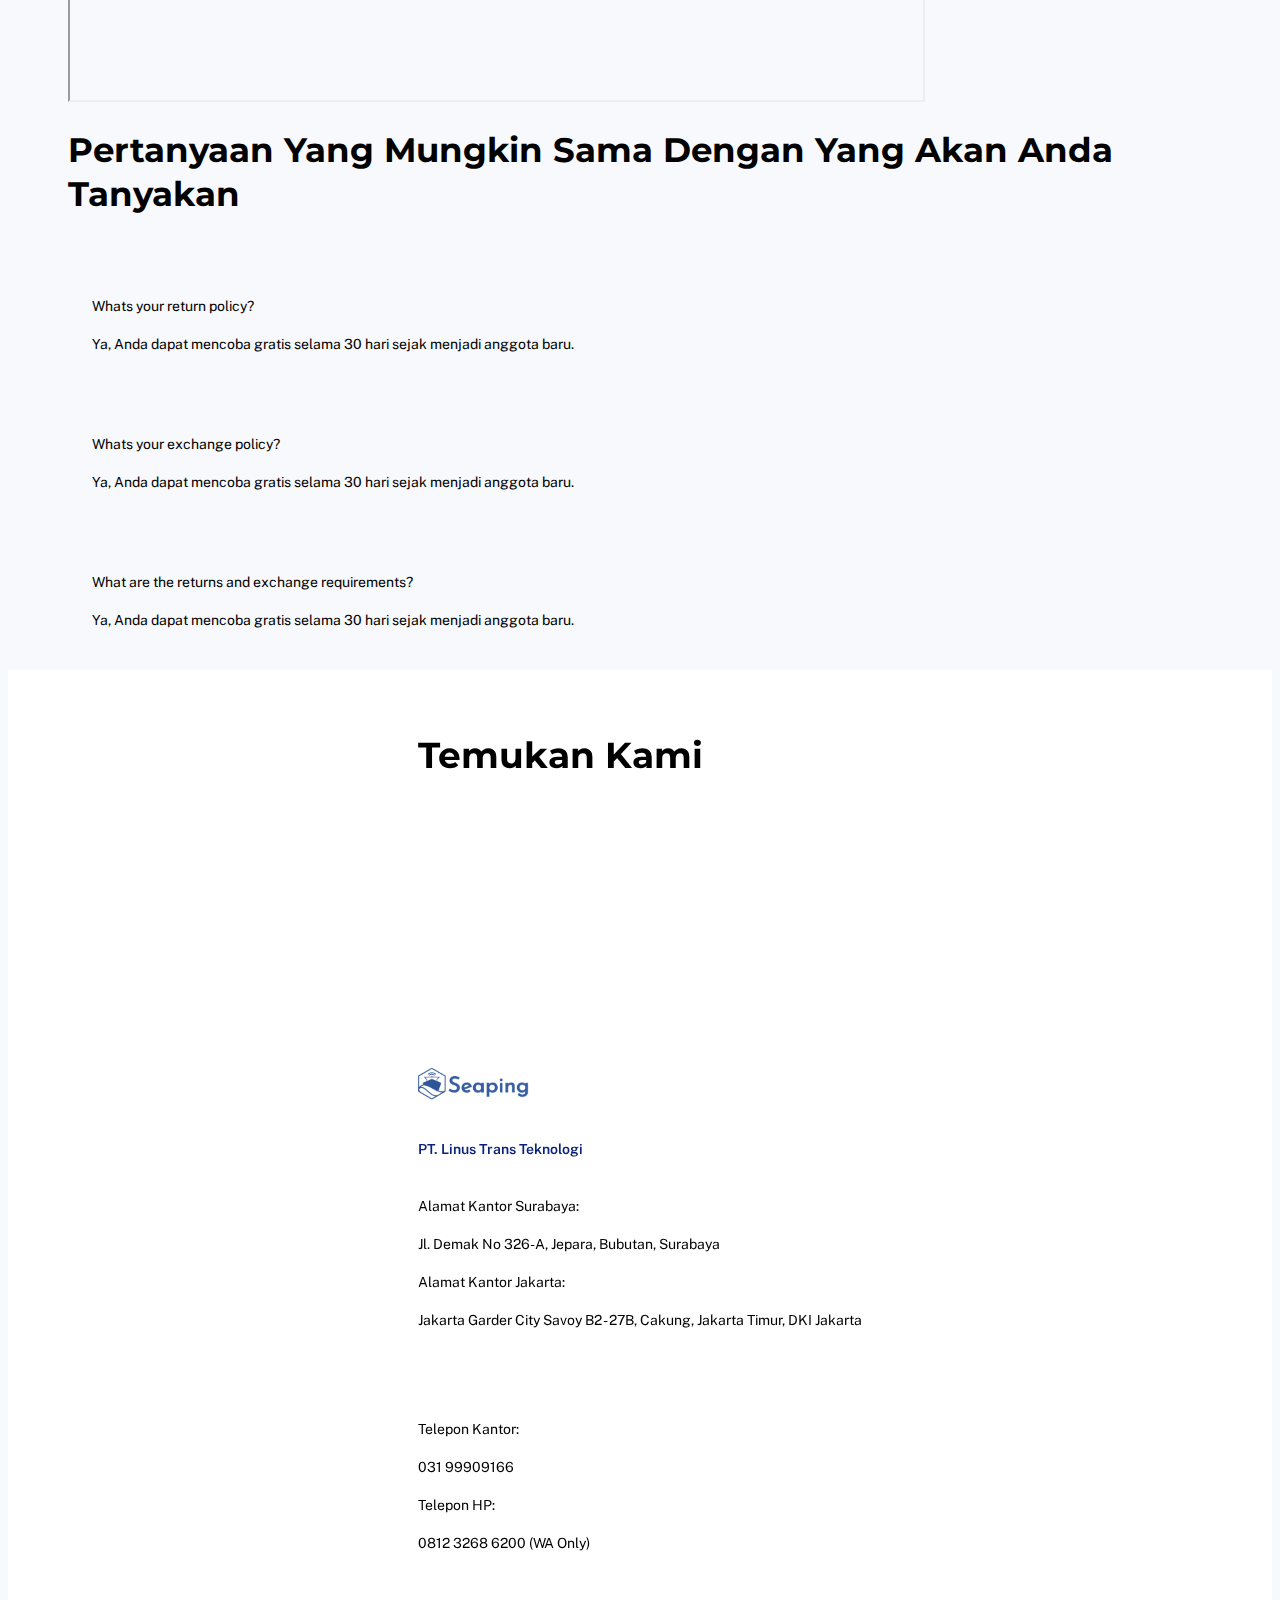
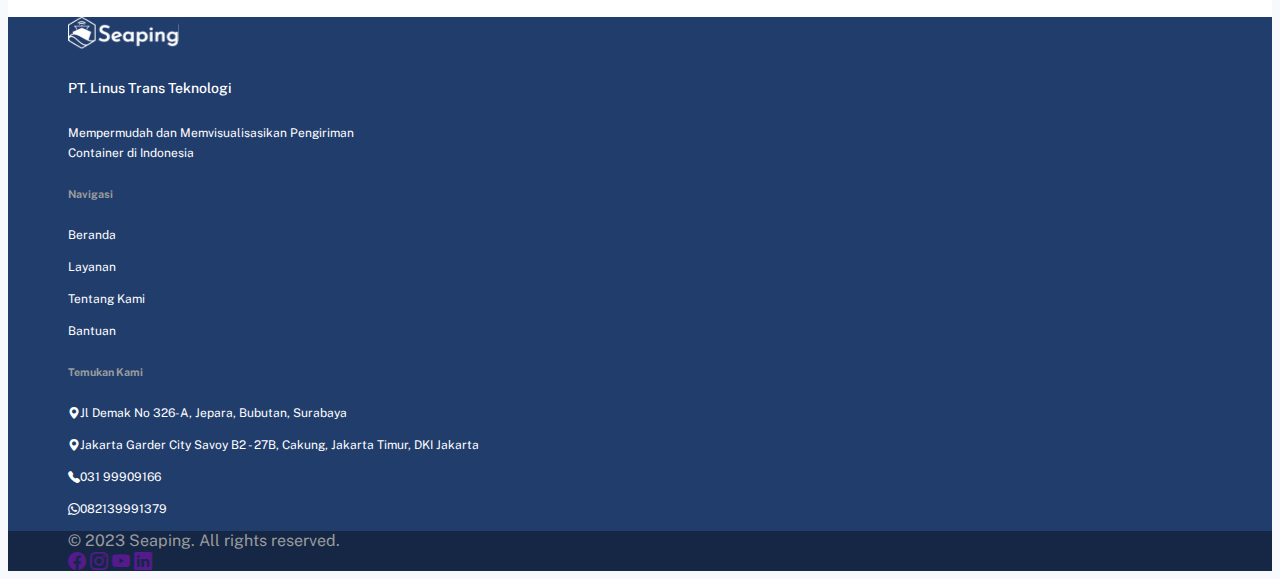
==== commit 68d12666: "header rev" ====
--- a/about us.html
+++ b/about us.html
@@ -33,7 +33,7 @@
               <a class="nav-link active text-light" href="livemap.html">Pelacakan</a>
             </li>
             <li class="nav-item align-self-center align-self-md-start me-2">
-              <a class="nav-link active text-light" href="index.html#layanan">Layanan</a>
+              <a class="nav-link active text-light" href="layanan.html">Layanan</a>
             </li>
             <li class="nav-item align-self-center align-self-md-start me-2">
               <a class="nav-link active text-light" href="about us.html">Tentang Kami</a>
@@ -51,95 +51,20 @@
           </ul>
         </div>
     </nav>
-    <img class="bg-img d-none d-lg-block HeroImageNew" src="assets/img/Hero Image New 6.jpg">
+    <img class="bg-img d-none d-lg-block" src="assets/img/Hero Image New 2.jpg">
     <!-- Akhir Navbar -->
 
-    <!-- Hero section -->
-    <section id="hero">
-      <div class="container h-100 position-relative mx-auto">
-        <div class="row h-100">
-          <div class="col-lg-6 col-md-12 col-sm-12 hero-tagline d-flex align-self-center flex-column">
-            <h1 class="text-lg-start text-md-center text-sm-center text-xs-center">solusi logistik
-              dan angkutan maritim
-              terintegrasi</h1>
-              <p class="text-lg-start text-md-center text-sm-center text-xs-center">Kami memberikan kemudahan pengiriman barang dengan
-                beberapa pilihan layanan dari Port to Port hingga Door to Door</p>
-          </div>
-          <div class="col-12 col-lg-6 d-flex align-self-center">
-            <div class="card hero-card  me-2">
-              <div class="card-body">
-                Cek Jadwal Pengiriman 
-                <div class="row d-flex justify-content-center">
-                  <div class="col-lg-6 col-md-12 col-sm-12">
-                    <div class="form-group">
-                      <label class="lbl-form">Tipe Pengiriman</label>
-                      <select class="form-select" aria-label="Default select example">
-                        <option selected>Port to Port</option> 
-                        <option value="2">Port to Door</option>
-                        <option value="3">Door to Port</option>
-                        <option value="4">Door to Door</option>
-                      </select>
-                    </div>
-                  </div>
-                  <div class="col-lg-6 col-md-12">
-                    <div class="form-group">
-                      <label class="lbl-form">Tipe Muatan</label>
-                      <select class="form-select" aria-label="Default select example">
-                        <option selected>
-                          <!-- <i class="fa-solid fa-ship">&#xf21a;</i>  -->
-                          Full Container Load (FCL)</option> 
-                        <option value="2"> Less Container Load (LCL)</option>
-                      </select>
-                    </div>
-                  </div>
-                </div>
-                <div class="row">
-                  <div class="col-lg-6 col-md-12">
-                    <div class="form-group">
-                      <label class="lbl-form">Asal</label>
-                      <select class="form-select" aria-label="Disabled select example">
-                        <option selected> Pilih Asal</option> 
-                        <option value="2">Ambon (IDAMQ), Kep. Maluku</option>
-                        <option value="3">Balikpapan (IDBPN), Kalimantan</option>
-                        <option value="4">Banda Aceh (IDBTJ), Sumatera</option>
-                        <option value="4">...</option>
-                        <option value="4">Tual (IDTUA), Kep. Maluku</option>
-                      </select>
-                    </div>
-                  </div>
-                  <div class="col-lg-6 col-md-12">
-                    <div class="form-group">
-                      <label class="lbl-form">Tujuan</label>
-                      <select class="form-select" aria-label="Disabled select example">
-                        <option selected> Pilih Tujuan</option> 
-                        <option value="2">Ambon (IDAMQ), Kep. Maluku</option>
-                        <option value="3">Balikpapan (IDBPN), Kalimantan</option>
-                        <option value="4">Banda Aceh (IDBTJ), Sumatera</option>
-                        <option value="4">...</option>
-                        <option value="4">Tual (IDTUA), Kep. Maluku</option>
-                      </select>
-                    </div>
-                  </div>
-                </div>   
-                <!-- <input class="btn btn-carijadwal btn-block mt-3" type="submit" value="Cari Jadwal"></input> -->
-                <a class="btn btn-carijadwal btn-block mt-3" href="schedule.html" role="button">Cari Jadwal</a>          
-              </div>
-            </div>
-          </div>
-                
-          
-          <!-- <div class="col-md-6 ">
-            <img src="assets/img/Hero Image.png" alt="" class="position-absolute end-0 top-0 img-hero">
-          </div> -->
-        </div>
-          <!-- <img src="assets/img/Hero Image.png" alt="" class="position-absolute d-none d-lg-block end-0 top-0 img-hero"> -->
-        </div>
+    <!-- Header section -->
+    <section id="header" class="d-none d-lg-block">
+      <div class="container h-100 d-flex align-items-center position-relative mx-auto p-0 hero-tagline">
+        <h1 class="ps-4 ms-2">tentang kami</h1>
+      </div>
     </section>
-  <!-- End of Hero section -->
+    <!-- End of Header section -->
 
     <!-- Hero section -->
     <section id="tentang">
-      <div class="container h-100 tentang-tagline mx-auto mt-8 px-4">
+      <div class="container h-100 tentang-tagline mx-auto mt-3 px-4">
         <div class="row h-100">
           <div class="col-md-12 col-lg-7 col-xl-7 order-2 order-lg-1">
             <h1 class="text-center text-lg-start mb-2">Tentang <span class="main-color">seaping</span></h1>
--- a/css/custom.css
+++ b/css/custom.css
@@ -21,7 +21,7 @@
   font-family: 'Public Sans';
 font-style: normal;
 font-weight: 500;
-font-size: 16px;
+font-size: 14px;
 line-height: 24px;
 /* identical to box height, or 150% */
 
@@ -39,7 +39,7 @@
   color: #3D3F40;
 }
 .title-article{
-  font-size: 36px;
+  font-size: 34px;
 }
 
 .container{
@@ -58,7 +58,7 @@
 /* Navbar style */
 .navbar {
   font-family: var(--main-font);
-  font-size: 16px;
+  font-size: 14px;
   font-weight: 500;
   line-height: 24px;
   background-color: var(--main-color);
@@ -83,7 +83,7 @@
 @media screen and (max-width:576px){
   .navbar {
     font-family: var(--main-font);
-    font-size: 16px;
+    font-size: 14px;
     font-weight: 500;
     line-height: 24px;
     background-color: var(--main-color);
@@ -117,7 +117,7 @@
   border: 0;
   border-radius: 8px;
   font-family: var(--button-font);
-  font-size: 16px;
+  font-size: 14px;
   font-weight: 600;
   color: var(--main-color);
   margin-right: 4px;
@@ -164,18 +164,26 @@
 
 @media screen and (min-width:576px) and (max-width:992px){
   #hero{
+    margin-top: 20px;
     height: 80vh;
   }
 } 
-
-@media screen and (min-width:0px) and (max-width:400px){
+@media screen and (min-width:420px) and (max-width:576px){
   #hero{
-    height: 90vh;
+    margin-top: 20px;
+    height: 80vh;
   }
 } 
-@media screen and (max-height:800px) and (max-width:400px){
+@media screen and (min-width:0px) and (max-width:420px){
   #hero{
+    margin-top: 20px;
     height: 110vh;
+  }
+} 
+@media screen and (min-height:800px) and (max-width:576px){
+  #hero{
+    margin-top: 20px;
+    height: 80vh;
   }
 } 
 
@@ -183,7 +191,7 @@
   font-family: var(--heading-font);
   font-style: normal;
   font-weight: 700;
-  font-size: 52px;
+  font-size: 50px;
   line-height: 58px;
   text-transform: capitalize;
 }
@@ -192,7 +200,7 @@
   font-family: var(--heading-font);
   font-style: normal;
   font-weight: 700;
-  font-size: 48px;
+  font-size: 46px;
   line-height: 58px;
   text-transform: capitalize;
 }
@@ -203,7 +211,7 @@
   font-family: var(--heading-font);
   font-style: normal;
   font-weight: 500;
-  font-size: 20px;
+  font-size: 18px;
   line-height: 36px;
 }
 
@@ -220,7 +228,7 @@
   padding: 20px 32px;
   font-family: var(--main-font);
   font-weight: 800;
-  font-size: 28px;
+  font-size: 26px;
 }
 
 .hero-card .card-body{
@@ -245,7 +253,7 @@
   font-family: 'Public Sans';
   font-style: normal;
   font-weight: 500;
-  font-size: 16px;
+  font-size: 14px;
   line-height: 24px;
 }
 
@@ -266,7 +274,7 @@
   font-family: 'Public Sans';
   font-style: normal;
   font-weight: 500;
-  font-size: 16px;
+  font-size: 14px;
   line-height: 24px;
 }
 
@@ -276,6 +284,10 @@
   font-weight: 700;
   
 } */
+
+#header{
+  height: 200px;
+}
 
 /* wa floating style */
 #wa.btn-floating{
@@ -306,7 +318,7 @@
 
 #wa.btn-floating span{
   font-family: var(--button-font);
-  font-size: 16px;
+  font-size: 14px;
   margin-left: 5px;
   transition: .8s;
   line-height: 0px;
@@ -338,7 +350,7 @@
   font-family: var(--heading-font);
   font-style: normal;
   font-weight: 700;
-  font-size: 48px;
+  font-size: 46px;
   line-height: 58px;
   text-transform: capitalize;
   text-align: center;
@@ -350,7 +362,7 @@
 .card-tagline h5{
   font-family: var(--main-font);
   font-weight: 700;
-  font-size: 22px;
+  font-size: 20px;
   line-height: 28px;
   color: var(--main-color);
   text-align: center;
@@ -361,7 +373,7 @@
   font-family: var(--main-font);
   font-style: normal;
   font-weight: 500;
-  font-size: 16px;
+  font-size: 14px;
   line-height: 24px;
   text-align: center;
   color: black;
@@ -404,7 +416,7 @@
     font-family: var(--main-font);
     font-style: normal;
     font-weight: 500;
-    font-size: 16px;
+    font-size: 14px;
     line-height: 24px;
     text-align: center;
     color: black;
@@ -427,7 +439,7 @@
     font-family: var(--heading-font);
     font-style: normal;
     font-weight: 700;
-    font-size: 24px;
+    font-size: 22px;
     line-height: 28px;
     text-transform: capitalize;
     text-align: center;
@@ -436,7 +448,7 @@
   .card-tagline h5{
     font-family: var(--main-font);
     font-weight: 700;
-    font-size: 16px;
+    font-size: 14px;
     line-height: 24px;
     color: var(--main-color);
     text-align: center;
@@ -447,7 +459,7 @@
     font-family: var(--main-font);
     font-style: normal;
     font-weight: 500;
-    font-size: 14px;
+    font-size: 12px;
     line-height: 20px;
     text-align: center;
     margin: 0;
@@ -455,11 +467,13 @@
   }
 }
 /* Mengapa style */
+
+
 .mengapa-tagline h1{
   font-family: var(--heading-font);
   font-style: normal;
   font-weight: 700;
-  font-size: 48px;
+  font-size: 46px;
   line-height: 58px;
   text-transform: capitalize;
 }
@@ -467,7 +481,7 @@
 .mengapa-tagline h5{
   font-family: var(--main-font);
   font-weight: 700;
-  font-size: 22px;
+  font-size: 20px;
   line-height: 28px;
   color: var(--main-color);
   align-items: center;
@@ -478,7 +492,7 @@
   font-family: var(--main-font);
   font-style: normal;
   font-weight: 500;
-  font-size: 16px;
+  font-size: 14px;
   line-height: 24px;
   color: black;
 }
@@ -492,19 +506,20 @@
 @media screen and (max-width:992px){
   .mengapa-card{
     justify-content: center;
+    border: 0;
+    border-radius: 16px;
+    width: 342px;
+  }
+}
+@media screen and (min-width:992px){
+  #mengapa{
+    background-image: url(../assets/img/Hero\ Image\ New\ 7.jpg);
+  }
+  .mengapa-card{
+    z-index: 3;
     left: 0px;
     border: 0;
     border-radius: 16px;
-    width: 342px;
-  }
-}
-@media screen and (min-width:992px){
-  .mengapa-card{
-    z-index: 3;
-    left: -63px;
-    border: 0;
-    border-radius: 16px;
-    width: 342px;
   }
 }
 
@@ -513,7 +528,7 @@
   right: 8.33%;
   top: 4.17%;
   bottom: 4.17%;
-  font-size: 33px;
+  font-size: 30px;
 }
 /* Tutorial style */
 #tutorial{
@@ -529,7 +544,7 @@
   font-family: var(--heading-font);
   font-style: normal;
   font-weight: 700;
-  font-size: 48px;
+  font-size: 46px;
   line-height: 58px;
   text-transform: capitalize;
   text-align: center;
@@ -573,7 +588,7 @@
 #artikel h3{
   font-family: var(--heading-font);
   font-weight: 700;
-  font-size: 28px;
+  font-size: 26px;
 }
 
 #artikel a{
@@ -589,7 +604,7 @@
 #artikel h4{
   font-family: var(--heading-font);
   font-weight: 600;
-  font-size: 20px;
+  font-size: 18px;
   color: #5D5F61;
 }
 
@@ -603,12 +618,12 @@
 .artikel-card h5{
   font-family: var(--main-font);
   font-weight: 700;
-  font-size: 20px;
+  font-size: 18px;
 }
 
 .artikel-card p{
   font-family: var(--main-font);
-  font-size: 16px;
+  font-size: 14px;
   font-weight: 400;
   line-height: 24px;
   margin: 0;
@@ -645,7 +660,7 @@
 .ftrats h5{
   font-family: var(--main-font);
   font-weight: 500;
-  font-size: 16px;
+  font-size: 14px;
   line-height: 24px;
   color: white;
 }
@@ -653,7 +668,7 @@
 .ftrats p{
   font-family: var(--main-font);
   font-weight: 400;
-  font-size: 14px;
+  font-size: 12px;
   line-height: 20px;
   color: white;
 }
@@ -668,7 +683,7 @@
 .btn-selengkapnya{
   font-family: var(--main-font);
   font-weight: 500;
-  font-size: 16px;
+  font-size: 14px;
   line-height: 24px;
   color: var(--main-color);
 }
@@ -690,7 +705,7 @@
   font-family: var(--heading-font);
   font-style: normal;
   font-weight: 700;
-  font-size: 36px;
+  font-size: 34px;
   line-height: 58px;
   text-transform: capitalize;
   margin-bottom: 40px;
@@ -700,7 +715,7 @@
   font-family: var(--main-font);
   font-style: normal;
   font-weight: 700;
-  font-size: 16px;
+  font-size: 14px;
   line-height: 24px;
   color: var(--main-color);
 }
@@ -709,7 +724,7 @@
   font-family: var(--main-font);
   font-style: normal;
   font-weight: 400;
-  font-size: 16px;
+  font-size: 14px;
   line-height: 24px;
 }
 
@@ -747,7 +762,7 @@
   font-family: var(--main-font);
   font-style: normal;
   font-weight: 600;
-  font-size: 16px;
+  font-size: 14px;
   line-height: 24px;
   color: var(--main-color);
 }
@@ -756,7 +771,7 @@
   font-family: var(--main-font);
   font-style: normal;
   font-weight: 400;
-  font-size: 16px;
+  font-size: 14px;
   line-height: 24px;
 }
 
@@ -770,7 +785,7 @@
   font-family: var(--main-font);
   font-style: normal;
   font-weight: 500;
-  font-size: 16px;
+  font-size: 14px;
   line-height: 24px;
 }
 
@@ -782,7 +797,7 @@
   font-family: var(--main-font);
   font-style: normal;
   font-weight: 500;
-  font-size: 16px;
+  font-size: 14px;
   line-height: 24px;
   color: var(--main-color);
 }
@@ -804,7 +819,7 @@
   font-family: var(--main-font);
   font-style: normal;
   font-weight: 500;
-  font-size: 16px;
+  font-size: 14px;
   line-height: 24px;
   color: var(--main-color);
 }
@@ -817,7 +832,7 @@
   font-family: var(--main-font);
   font-style: normal;
   font-weight: 500;
-  font-size: 16px;
+  font-size: 14px;
   line-height: 24px;
 }
 
@@ -837,7 +852,7 @@
 .btn-livemap{
   font-family: var(--main-font);
   font-weight: 500;
-  font-size: 16px;
+  font-size: 14px;
   line-height: 24px;
   color: var(--main-color);
   text-decoration: none;
@@ -851,7 +866,7 @@
   font-family: var(--heading-font);
   font-style: normal;
   font-weight: 700;
-  font-size: 36px;
+  font-size: 34px;
   line-height: 44px;
   margin-bottom: 4px;
 }
@@ -860,7 +875,7 @@
   font-family: var(--main-font);
   font-style: normal;
   font-weight: 400;
-  font-size: 16px;
+  font-size: 14px;
   line-height: 24px;
 }
 
@@ -899,7 +914,7 @@
   font-family: var(--main-font);
   font-style: normal;
   font-weight: 500;
-  font-size: 16px;
+  font-size: 14px;
   line-height: 24px;
   color: white;
 }
@@ -924,7 +939,7 @@
   font-family: var(--main-font);
   font-style: normal;
   font-weight: 400;
-  font-size: 16px;
+  font-size: 14px;
   line-height: 24px;
 }
 
@@ -932,7 +947,7 @@
   font-family: var(--main-font);
   font-style: normal;
   font-weight: 700;
-  font-size: 36px;
+  font-size: 34px;
   line-height: 44px;
   margin-bottom: 32px;
 }
@@ -956,7 +971,7 @@
   font-family: var(--main-font);
   font-style: normal;
   font-weight: 600;
-  font-size: 24px;
+  font-size: 22px;
   line-height: 28px;
 }
 
@@ -964,7 +979,7 @@
   font-family: var(--main-font);
   font-style: normal;
   font-weight: 600;
-  font-size: 20px;
+  font-size: 18px;
   line-height: 28px;
 }
 
@@ -972,7 +987,7 @@
   font-family: var(--main-font);
   font-style: normal;
   font-weight: 500;
-  font-size: 14px;
+  font-size: 12px;
   line-height: 20px;  
 }
 
@@ -999,7 +1014,7 @@
   padding-left:65px;
   min-width: 400px;
   font-family: 'Helvetica';
-  font-size: 14px;
+  font-size: 12px;
 }
 
 .StepProgress {
@@ -1073,7 +1088,7 @@
     font-family:  var(--main-font);
     font-style: normal;
     font-weight: 500;
-    font-size: 16px;
+    font-size: 14px;
     line-height: 24px;
   }
   
@@ -1089,7 +1104,7 @@
     padding-left:65px;
     min-width: 400px;
     font-family: 'Helvetica';
-    font-size: 14px;
+    font-size: 12px;
   }
   
   .StepProgress {
@@ -1162,6 +1177,14 @@
 .bg-img{
   position: absolute;
   width: 100%;
+  height: 250px;
+  z-index: 1;
+  top: 0;
+  filter: brightness(30%);
+}
+.bg-img1{
+  position: absolute;
+  width: 100%;
   z-index: 1;
   top: 0;
 }
@@ -1189,7 +1212,7 @@
   font-family: 'Public Sans';
 font-style: normal;
 font-weight: 500;
-font-size: 14px;
+font-size: 12px;
 line-height: 20px;
 }
 
@@ -1206,7 +1229,7 @@
   font-family: 'Lato';
   font-style: normal;
   font-weight: 500;
-  font-size: 14px;
+  font-size: 12px;
   line-height: 20px;
   text-align: center;
   color: #20573D;
@@ -1220,7 +1243,7 @@
   font-family: 'Lato';
   font-style: normal;
   font-weight: 500;
-  font-size: 14px;
+  font-size: 12px;
   line-height: 20px;
   text-align: center;
   color: #20573D;
@@ -1254,7 +1277,7 @@
   font-family: var(--button-font);
   font-style: normal;
   font-weight: 600;
-  font-size: 16px;
+  font-size: 14px;
   line-height: 24px;
 }
 .btn-pesan-tab{
@@ -1274,7 +1297,7 @@
   font-family: var(--button-font);
   font-style: normal;
   font-weight: 600;
-  font-size: 16px;
+  font-size: 14px;
   line-height: 24px;
 }
 .pesan a:hover{
@@ -1311,7 +1334,7 @@
   font-family: 'Public Sans';
   font-style: normal;
   font-weight: 700;
-  font-size: 36px;
+  font-size: 34px;
   line-height: 44px;
   /* identical to box height, or 122% */
   
@@ -1359,7 +1382,7 @@
   font-family: var(--main-font);
   font-style: normal;
   font-weight: 600;
-  font-size: 16px;
+  font-size: 14px;
   line-height: 24px;
 }
 
@@ -1367,7 +1390,7 @@
   font-family: 'Public Sans';
   font-style: normal;
   font-weight: 500;
-  font-size: 16px;
+  font-size: 14px;
   line-height: 24px;
 }
 
@@ -1385,7 +1408,7 @@
   font-family: var(--main-font);
   font-style: normal;
   font-weight: 600;
-  font-size: 20px;
+  font-size: 18px;
   line-height: 28px;
 }
 
@@ -1420,7 +1443,7 @@
   font-family: var(--main-font);
   font-style: normal;
   font-weight: 600;
-  font-size: 16px;
+  font-size: 14px;
   line-height: 24px;
 }
 .latest {
@@ -1430,7 +1453,7 @@
   font-family: 'Public Sans';
   font-style: normal;
   font-weight: 500;
-  font-size: 16px;
+  font-size: 14px;
   line-height: 24px;
 }
 
@@ -1464,7 +1487,7 @@
     font-family: var(--heading-font);
     font-style: normal;
     font-weight: 700;
-    font-size: 36px;
+    font-size: 34px;
     line-height: 44px;
     text-transform: capitalize;
   }    
@@ -1472,7 +1495,7 @@
     font-family: var(--heading-font);
     font-style: normal;
     font-weight: 700;
-    font-size: 24px;
+    font-size: 22px;
     line-height: 44px;
     text-transform: capitalize;
   }
@@ -1480,7 +1503,7 @@
     font-family: var(--heading-font);
     font-style: normal;
     font-weight: 700;
-    font-size: 36px;
+    font-size: 34px;
     line-height: 58px;
     text-transform: capitalize;
     text-align: center;
@@ -1489,7 +1512,7 @@
     font-family: var(--heading-font);
     font-style: normal;
     font-weight: 700;
-    font-size: 36px;
+    font-size: 34px;
     line-height: 44px;
     text-transform: capitalize;
   }
@@ -1511,7 +1534,7 @@
     font-family: 'Public Sans';
     font-style: normal;
     font-weight: 500;
-    font-size: 16px;
+    font-size: 14px;
     line-height: 24px;
   }
 }
@@ -1526,7 +1549,7 @@
     font-family: var(--heading-font);
     font-style: normal;
     font-weight: 700;
-    font-size: 24px;
+    font-size: 22px;
     line-height: 28px;
     text-transform: capitalize;
     text-align: center;
@@ -1535,7 +1558,7 @@
     font-family: var(--heading-font);
     font-style: normal;
     font-weight: 500;
-    font-size: 14px;
+    font-size: 12px;
     line-height: 24px;  
     text-align: center;
   }
@@ -1543,7 +1566,7 @@
     font-family: var(--heading-font);
     font-style: normal;
     font-weight: 700;
-    font-size: 24px;
+    font-size: 22px;
     line-height: 28px;
     text-transform: capitalize;
     text-align: center;
@@ -1552,7 +1575,7 @@
     font-family: var(--heading-font);
     font-style: normal;
     font-weight: 700;
-    font-size: 24px;
+    font-size: 22px;
     line-height: 28px;
     text-transform: capitalize;
   }
@@ -1560,7 +1583,7 @@
     font-family: var(--heading-font);
     font-style: normal;
     font-weight: 700;
-    font-size: 24px;
+    font-size: 22px;
     line-height: 28px;
     text-transform: capitalize;
   }
@@ -1568,22 +1591,22 @@
   #artikel h3{
     font-family: var(--heading-font);
     font-weight: 600;
-    font-size: 16px;
+    font-size: 14px;
   }
   #artikel h4{
     font-family: var(--heading-font);
     font-weight: 600;
-    font-size: 14px;
+    font-size: 12px;
     color: #5D5F61;
   }
   .artikel-card h5{
     font-family: var(--main-font);
     font-weight: 700;
-    font-size: 14px;
+    font-size: 12px;
   }
   .artikel-card p{
     font-family: var(--main-font);
-    font-size: 12px;
+    font-size: 10px;
     font-weight: 400;
     line-height: 24px;
     margin: 0;
@@ -1591,14 +1614,14 @@
   .artikel-card span{
     font-family: var(--main-font);
     font-weight: 500;
-    font-size: 12px;
+    font-size: 10px;
     color: #0A0A0A;
   }
   /* footer */
   .ftrats h5{
     font-family: var(--main-font);
     font-weight: 500;
-    font-size: 16px;
+    font-size: 14px;
     line-height: 24px;
     color: white;
   }
@@ -1606,7 +1629,7 @@
   .ftrats p{
     font-family: var(--main-font);
     font-weight: 400;
-    font-size: 14px;
+    font-size: 12px;
     line-height: 20px;
     color: white;
   }
@@ -1616,11 +1639,14 @@
 }
 
 @media screen and (min-width:992px){
-  #hero{
-    /* margin-top: 100px; */
-  }
+  /* #hero{
+    margin-top: 100px;
+  } */
   .hero-tagline{
     color: #fff;
+  }
+  .mengapa-tagline{
+    color: #FFF;
   }
 }
 
@@ -1681,7 +1707,7 @@
     order: 1;
     flex-grow: 0; 
     font-weight: 500;
-    font-size: 14px;
+    font-size: 12px;
     line-height: 20px;
     }
  .swal2-container.swal2-center>.swal2-popup{
@@ -1703,7 +1729,7 @@
     font-family: 'Public Sans';
     font-style: normal;
     font-weight: 600;
-    font-size: 24px;
+    font-size: 22px;
     line-height: 30px;
   }
   .swal2-styled.swal2-confirm{
@@ -1771,7 +1797,7 @@
 font-family: 'Public Sans';
 font-style: normal;
 font-weight: 600;
-font-size: 20px;
+font-size: 18px;
 line-height: 28px;
 /* identical to box height, or 140% */
 
@@ -1892,7 +1918,7 @@
 font-family: 'Public Sans';
 font-style: normal;
 font-weight: 600;
-font-size: 20px;
+font-size: 18px;
 line-height: 28px;
 /* identical to box height, or 140% */
 
@@ -2000,10 +2026,10 @@
 }
 @media screen and (max-width:780px){
   #hasilsch h5{
-      font-size: 16px;
+      font-size: 14px;
   }
   #hasilsch p{
-    font-size: 12px;
+    font-size: 14px;
   }
    #hasilsch  .card-body{
     padding: 16px;
@@ -2033,7 +2059,7 @@
   font-family: 'Public Sans';
 font-style: normal;
 font-weight: 500;
-font-size: 14px;
+font-size: 12px;
 line-height: 20px;
 letter-spacing: -0.006em;
 
@@ -2053,7 +2079,7 @@
 
 #filter.btn-floating span{
   font-family: var(--button-font);
-  font-size: 16px;
+  font-size: 14px;
   margin-left: 5px;
   transition: .2s;
   line-height: 0px;
